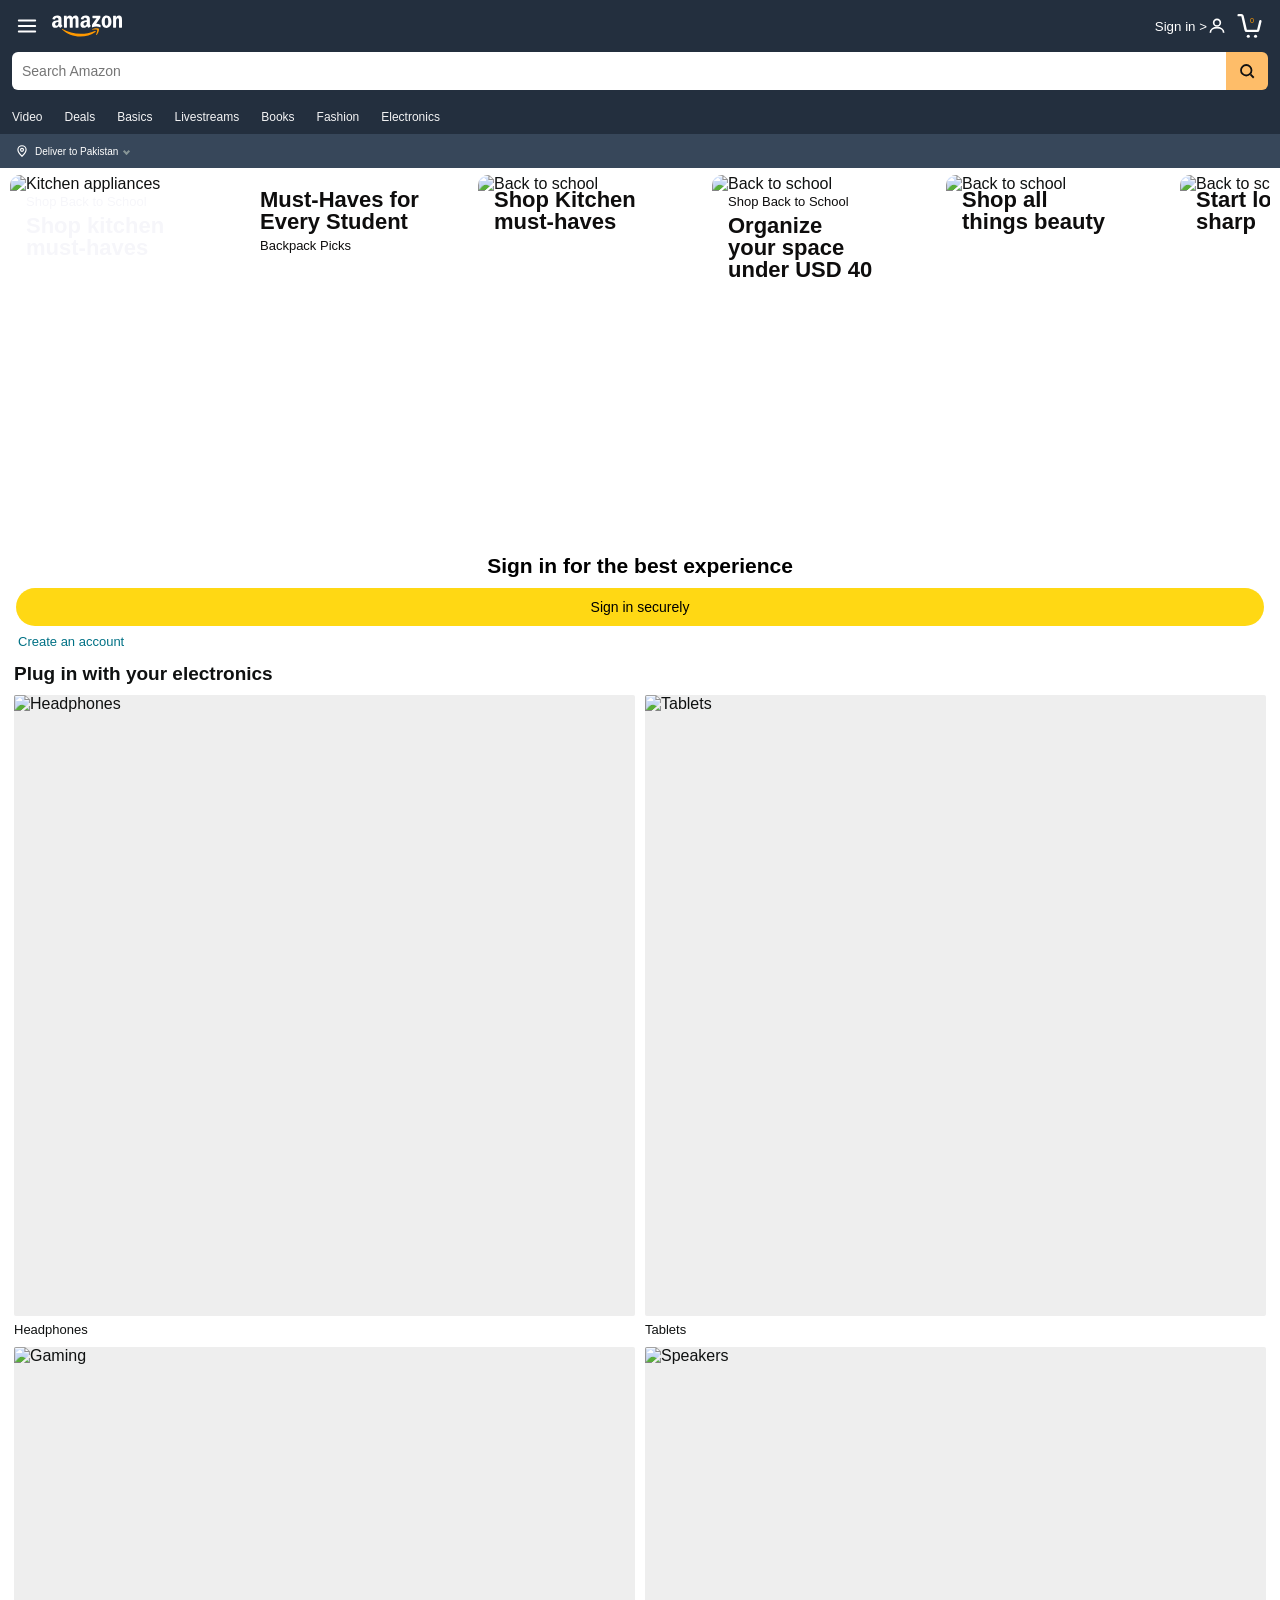
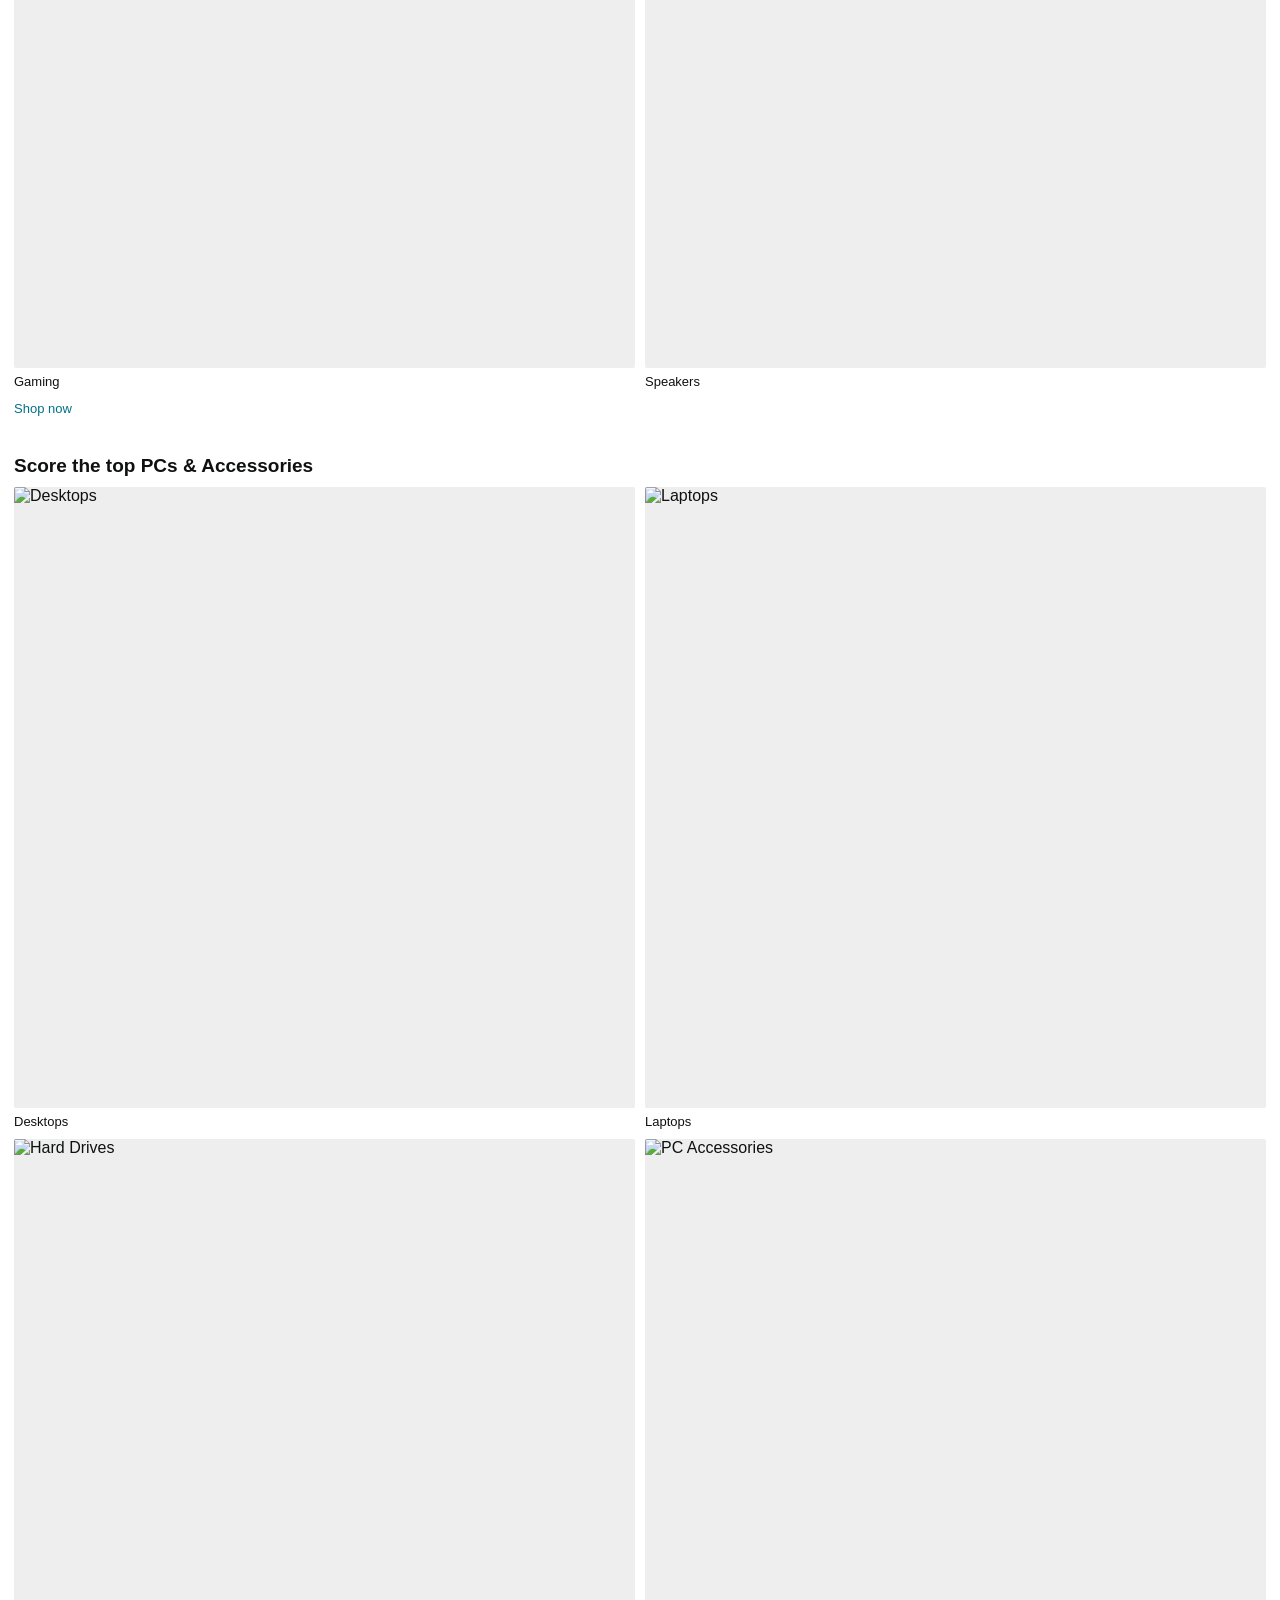
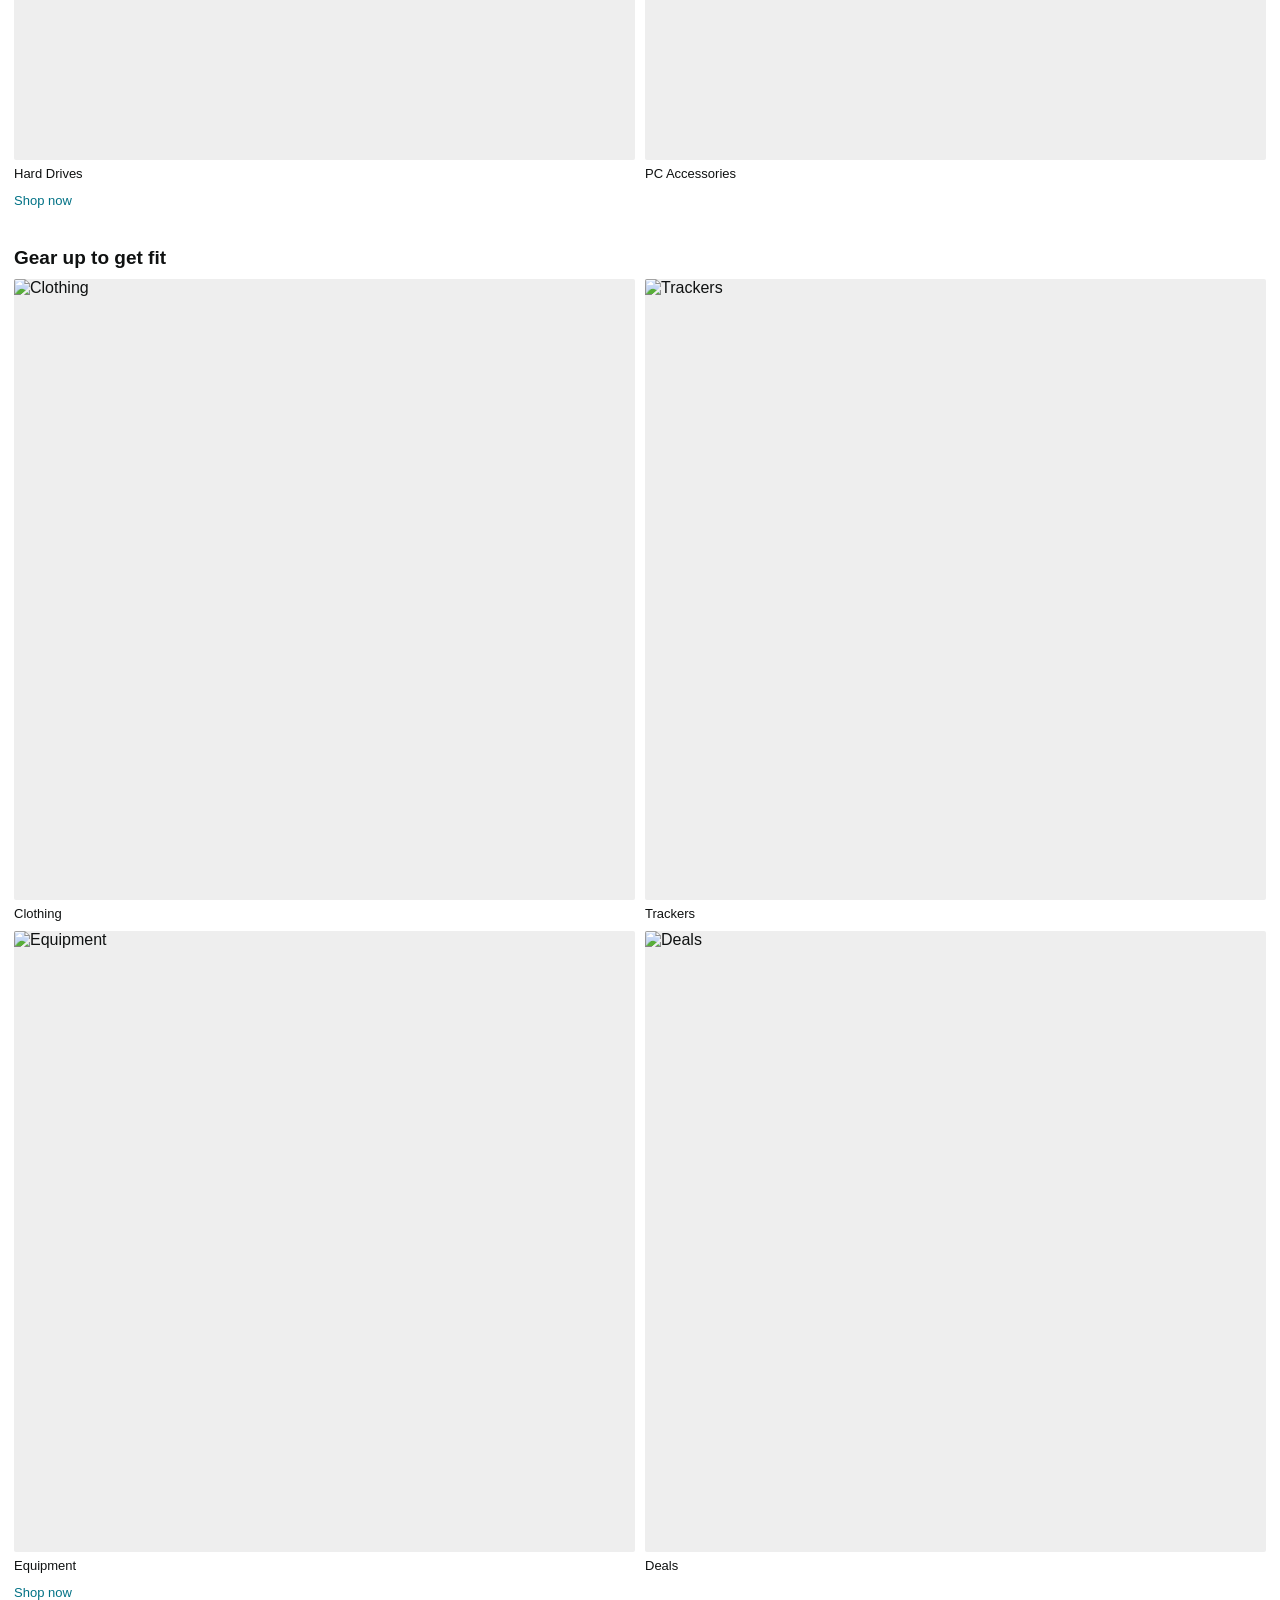
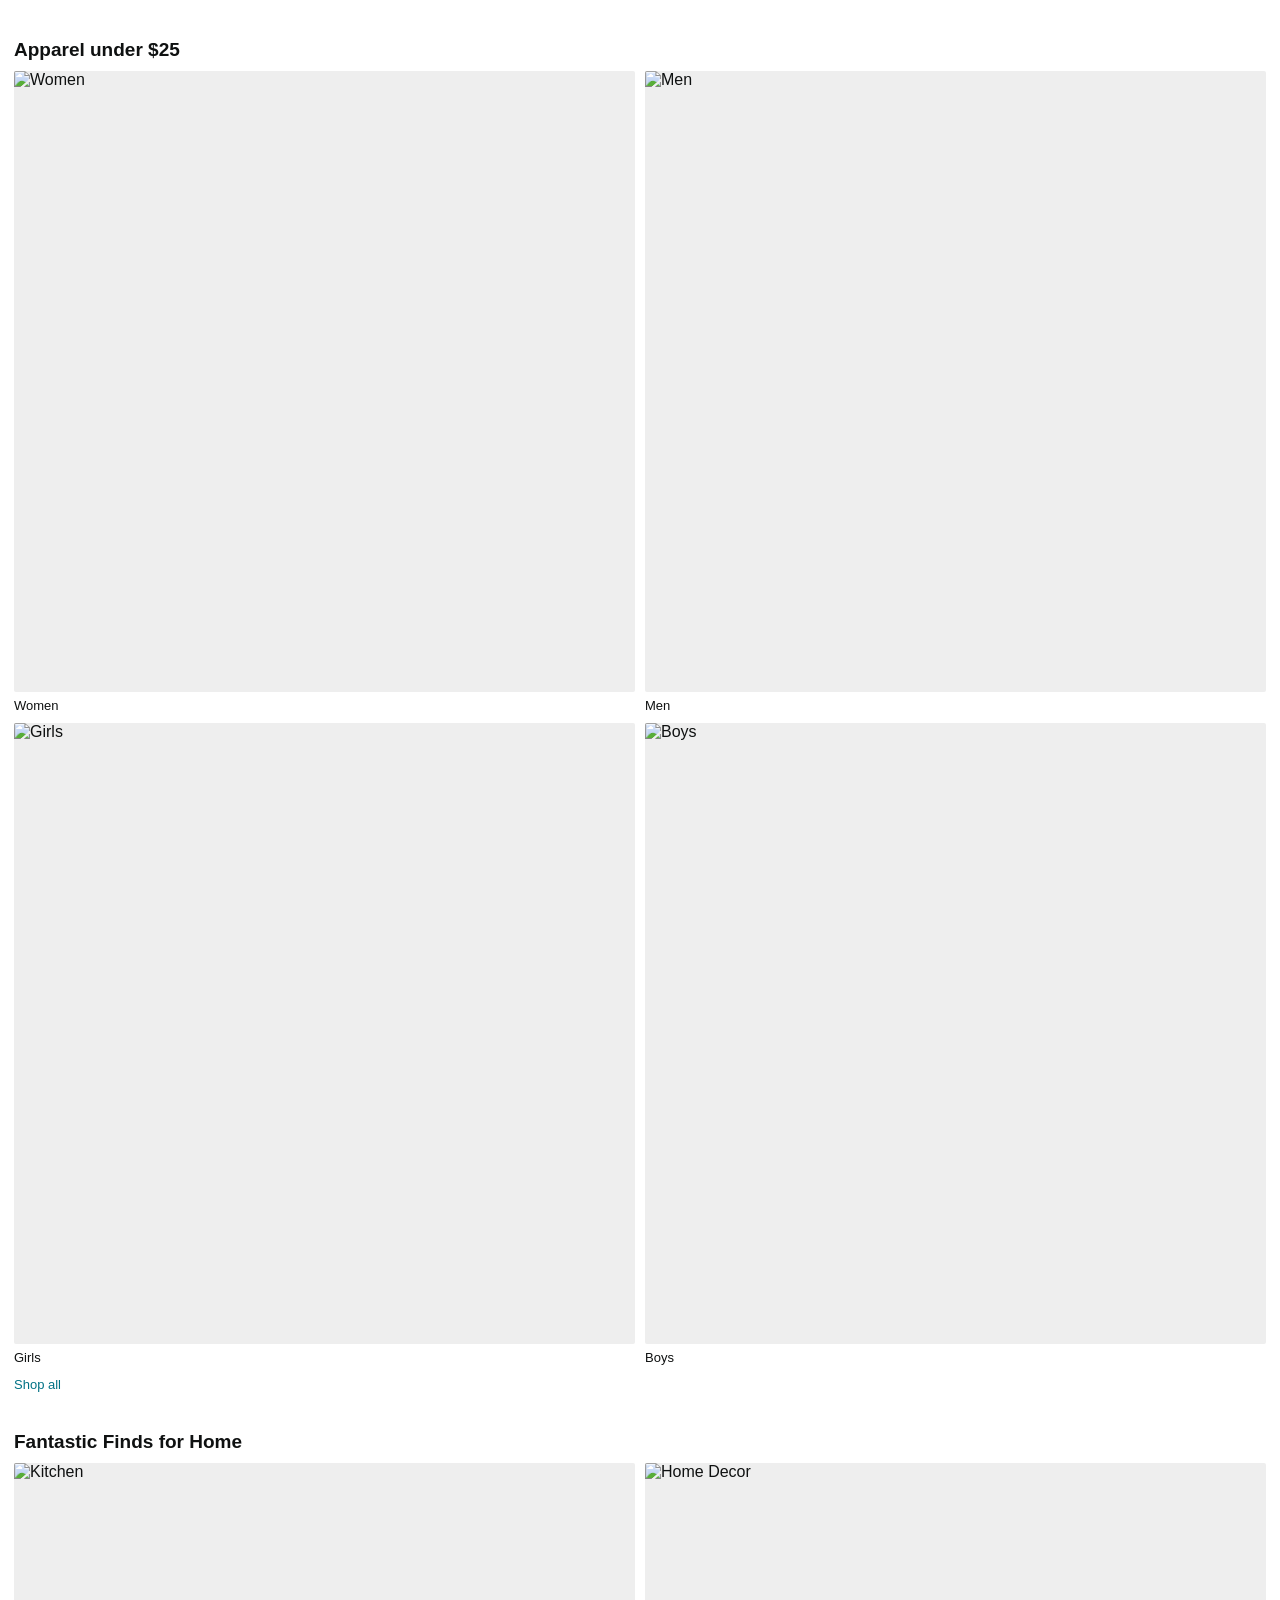
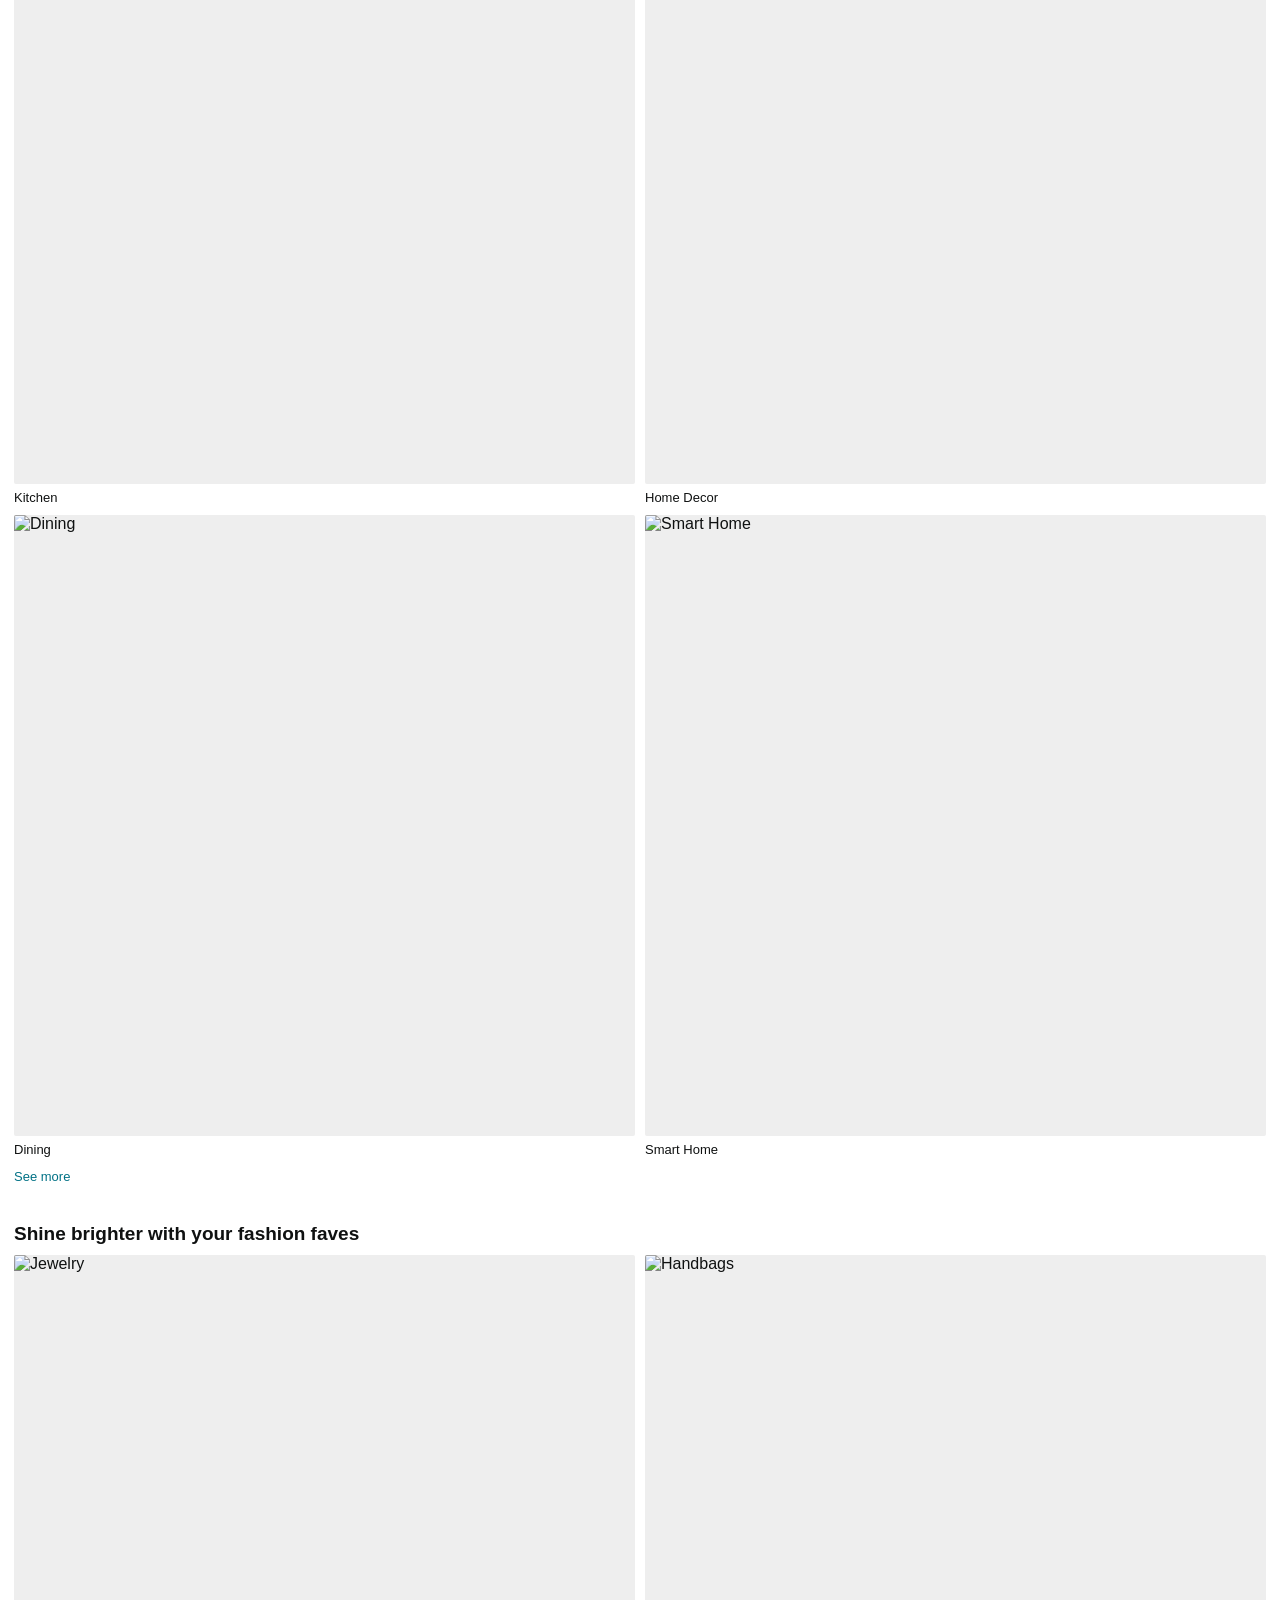
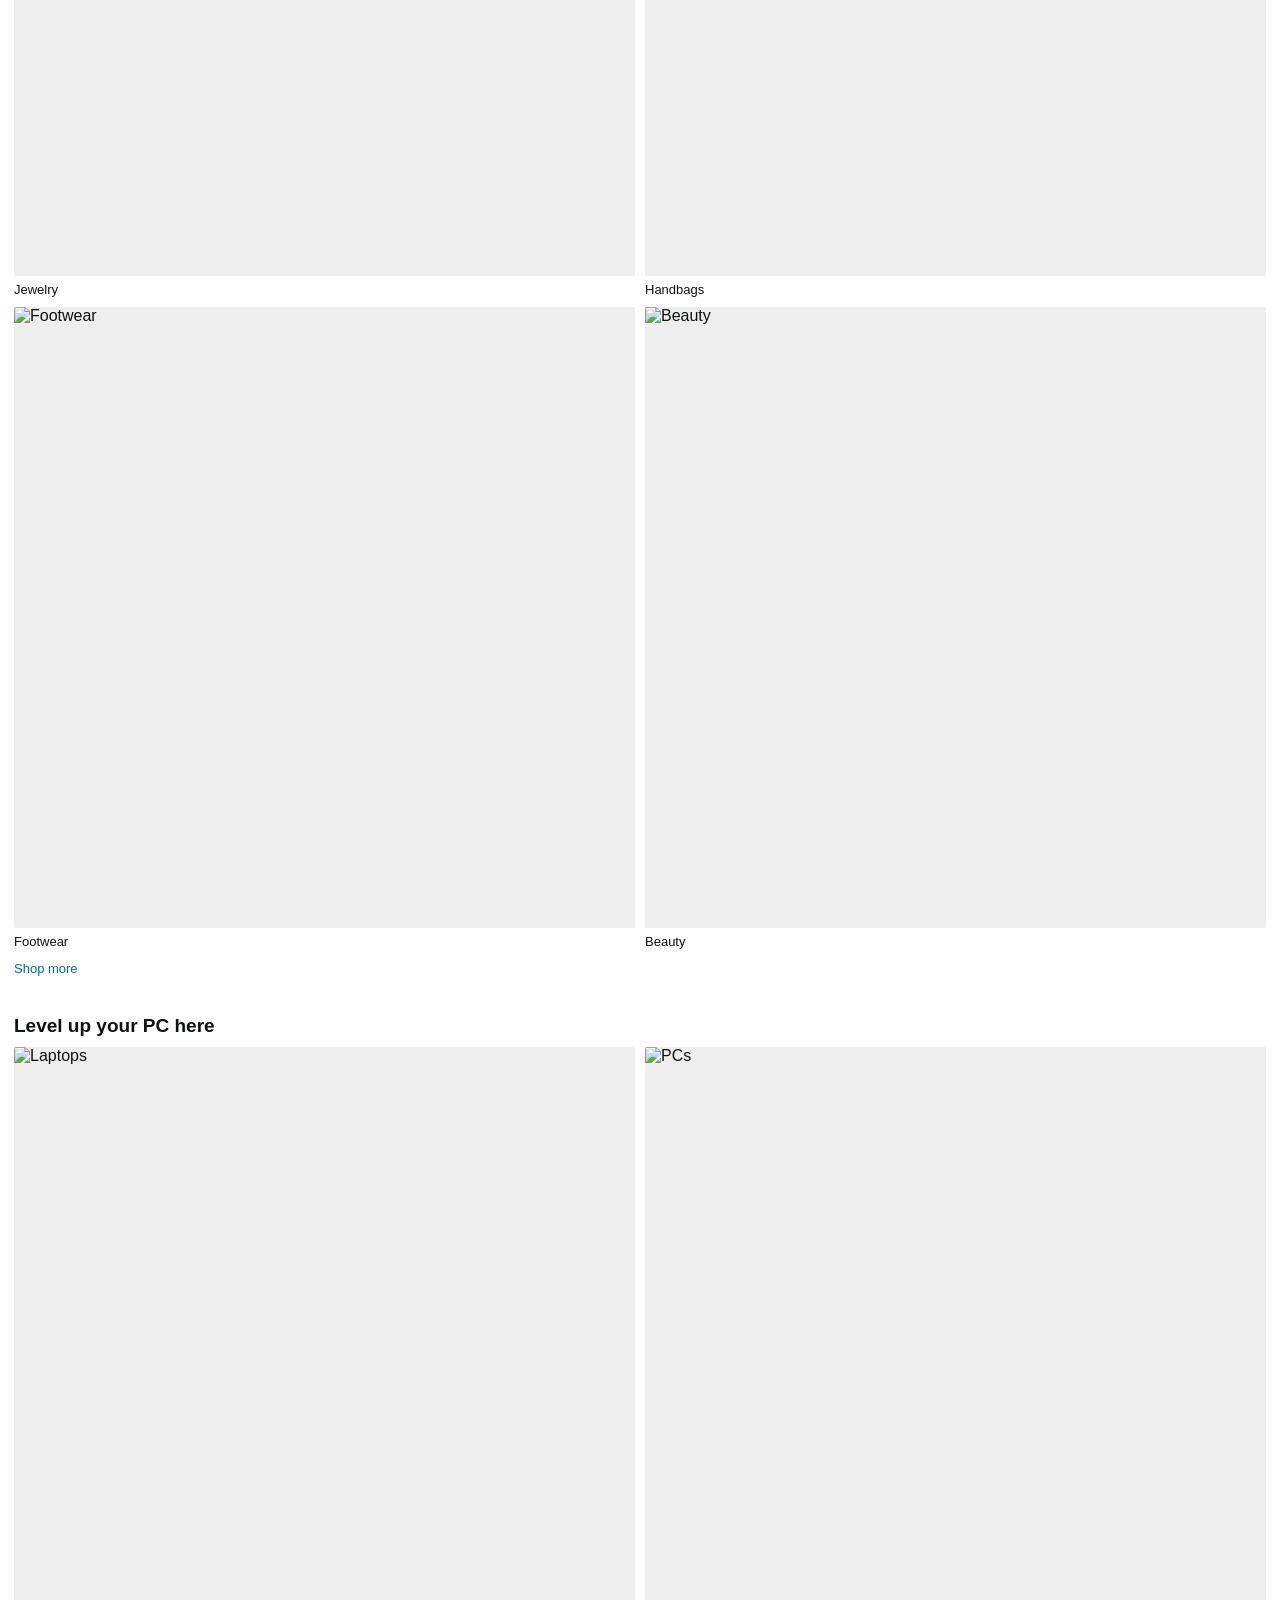
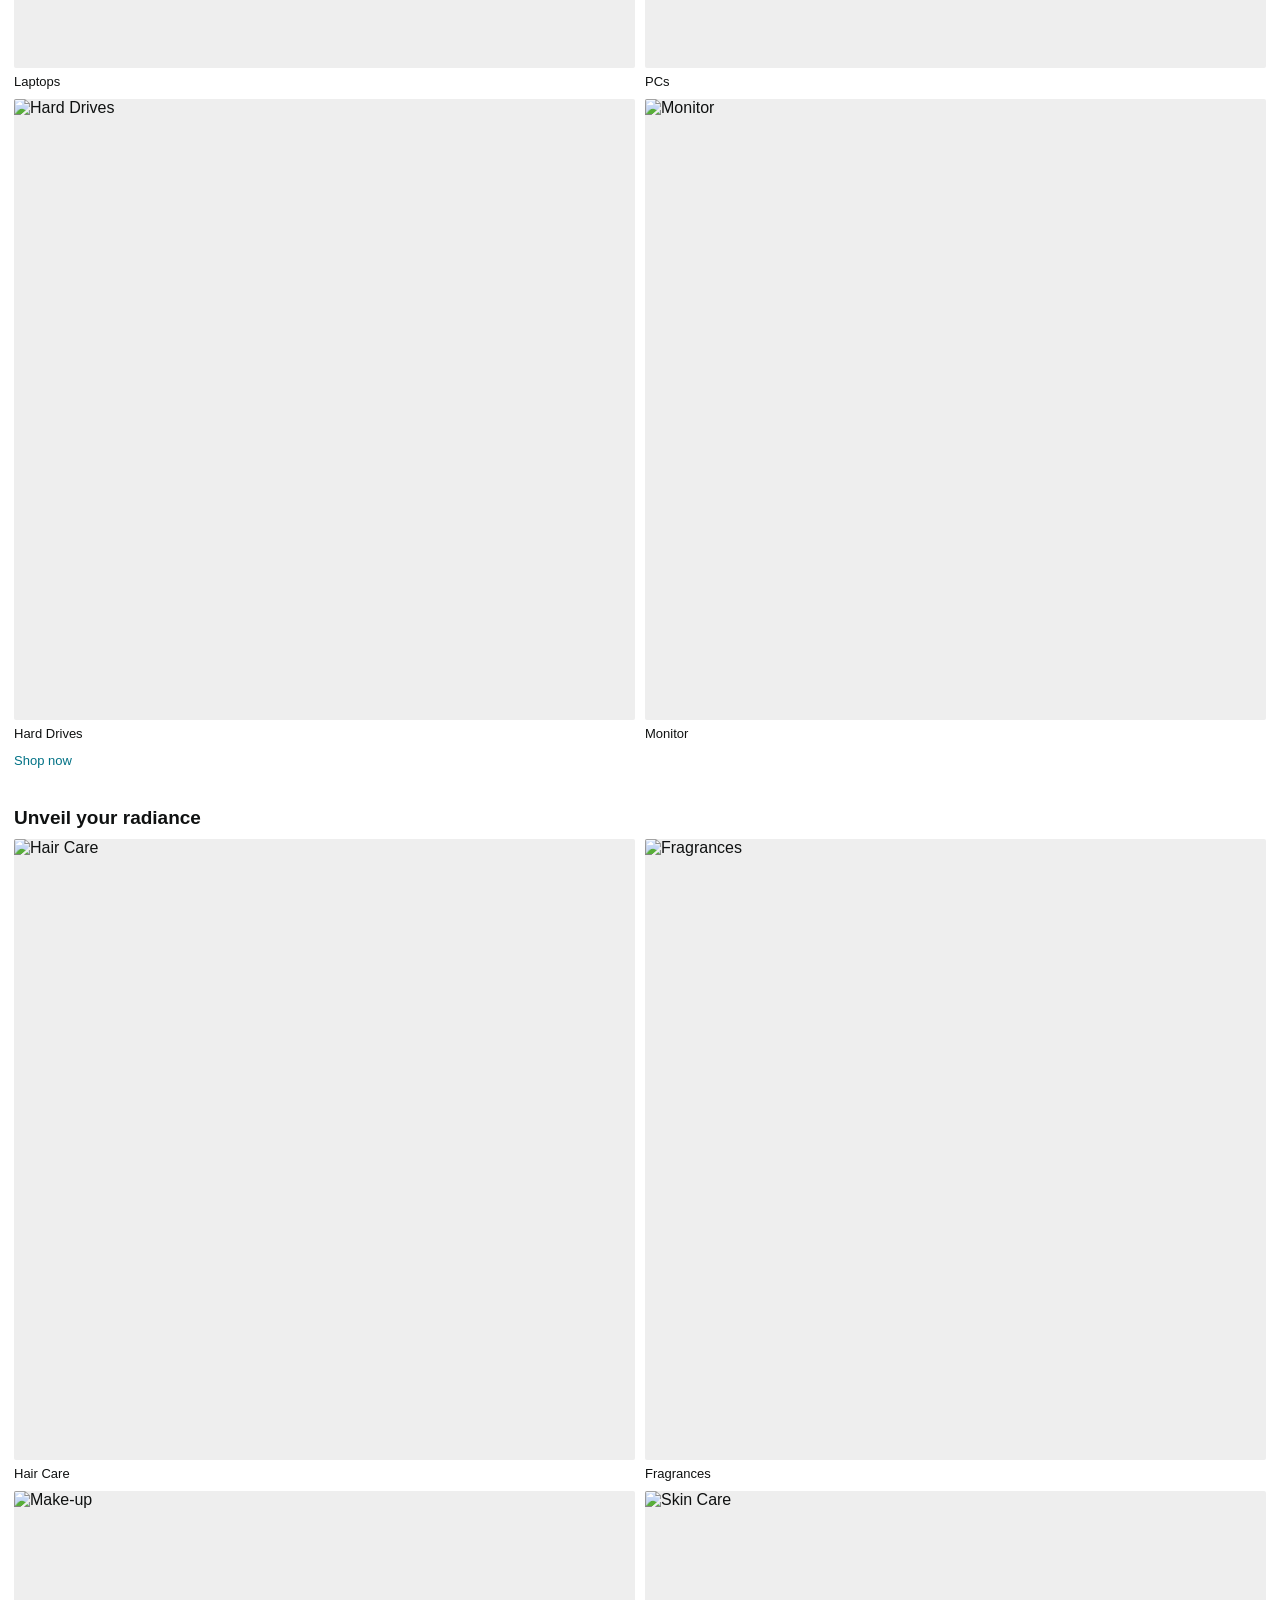
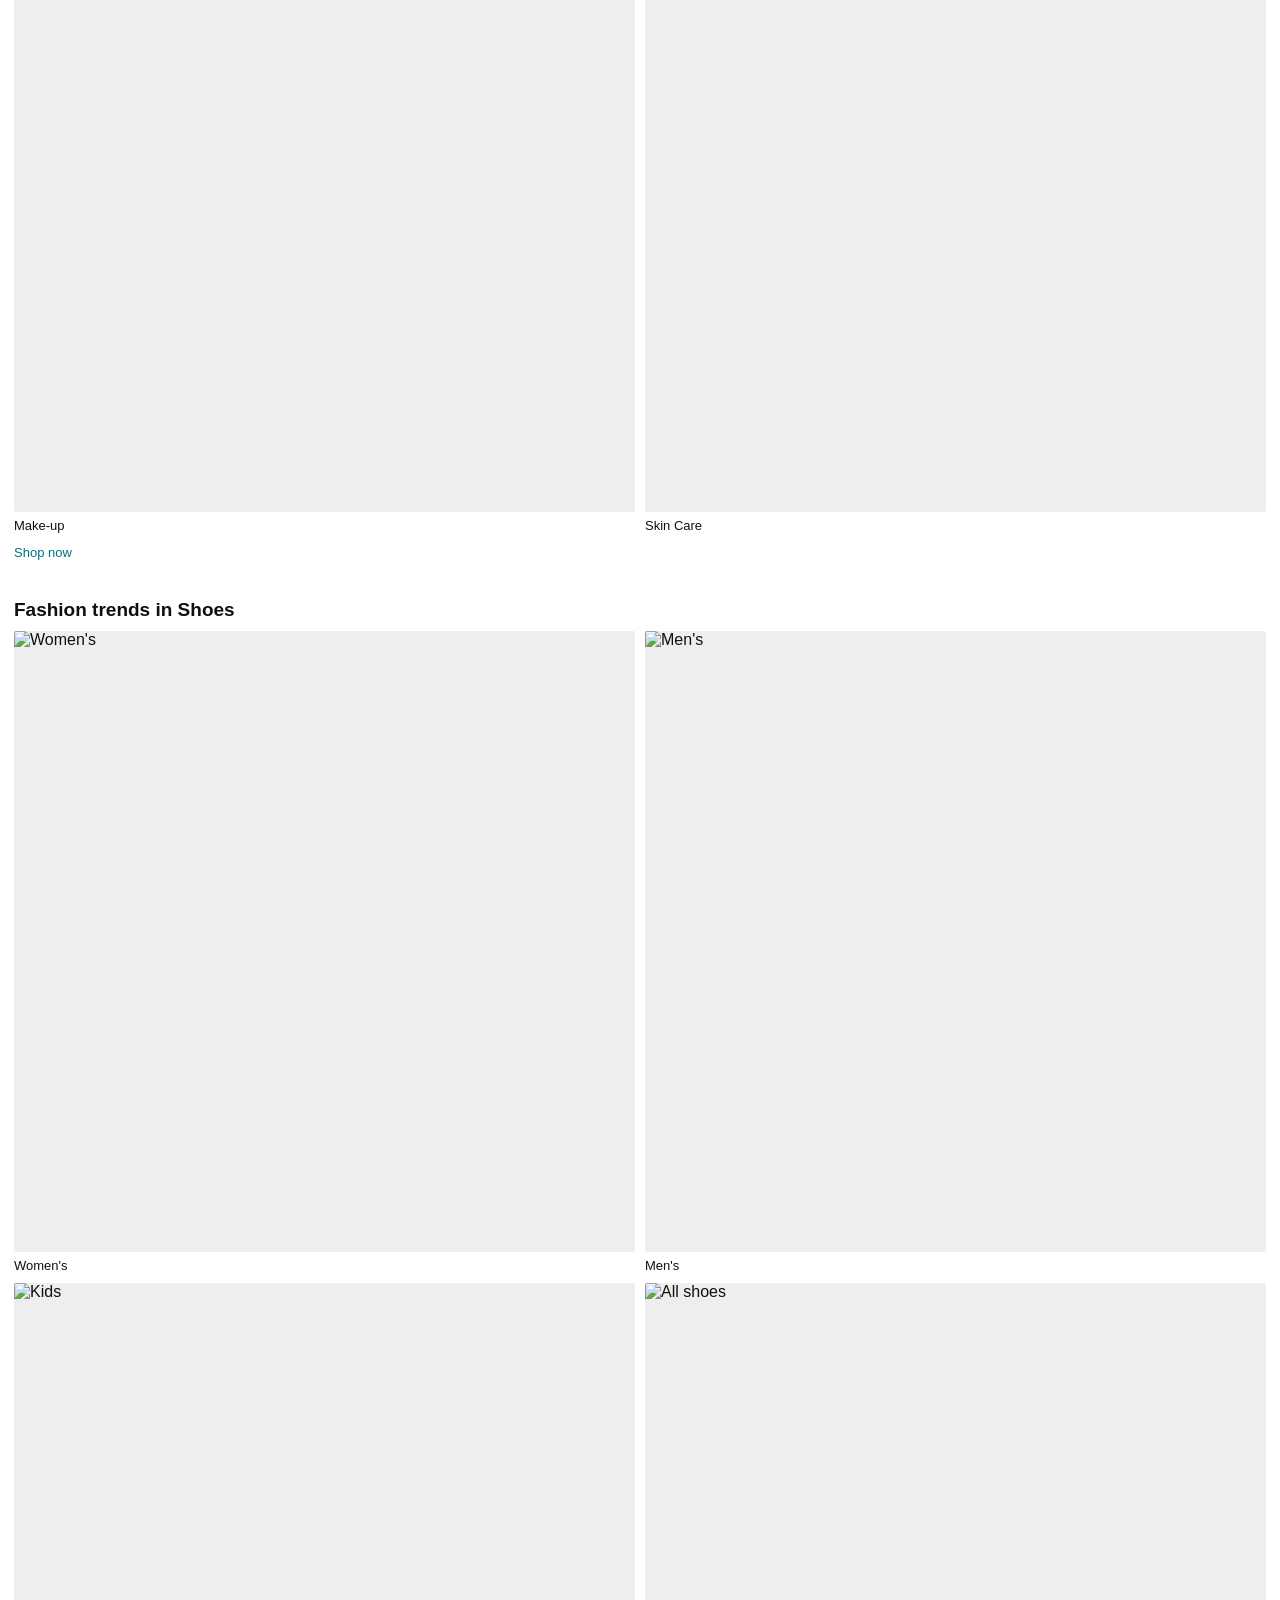
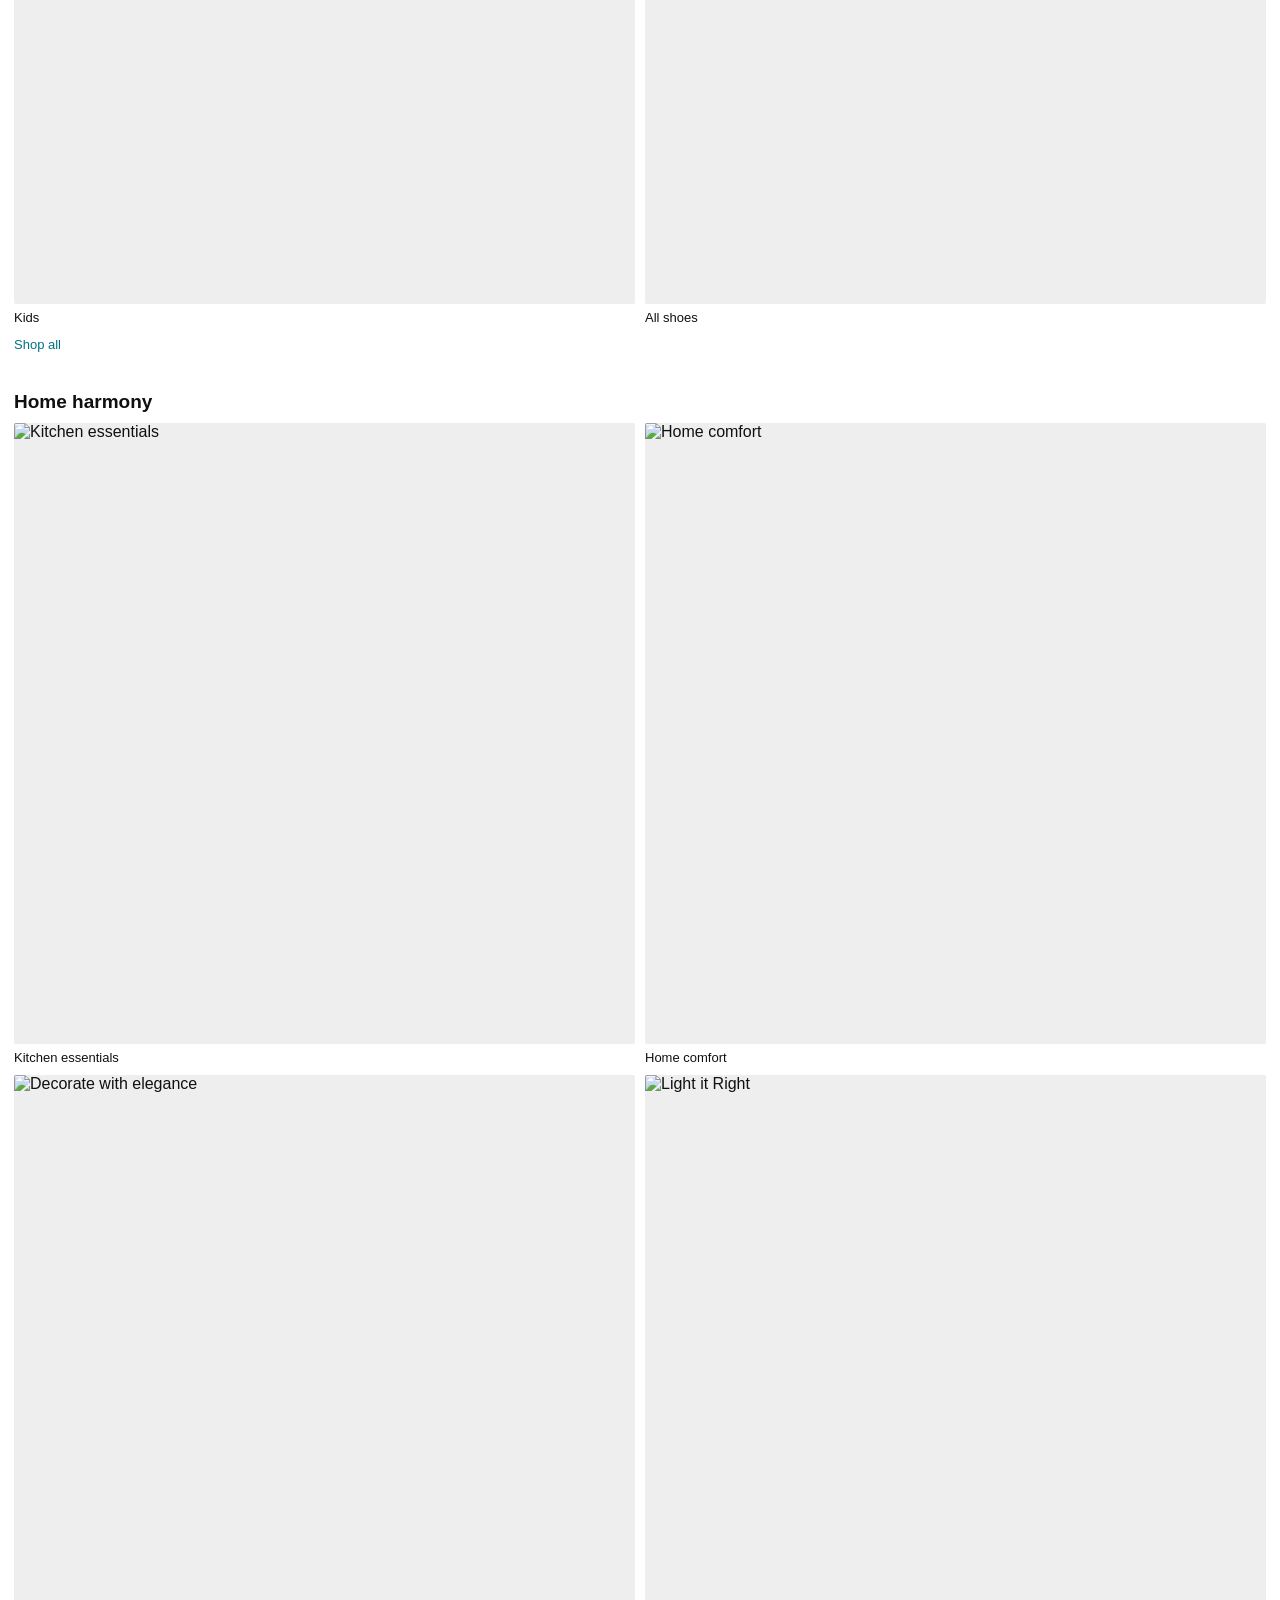
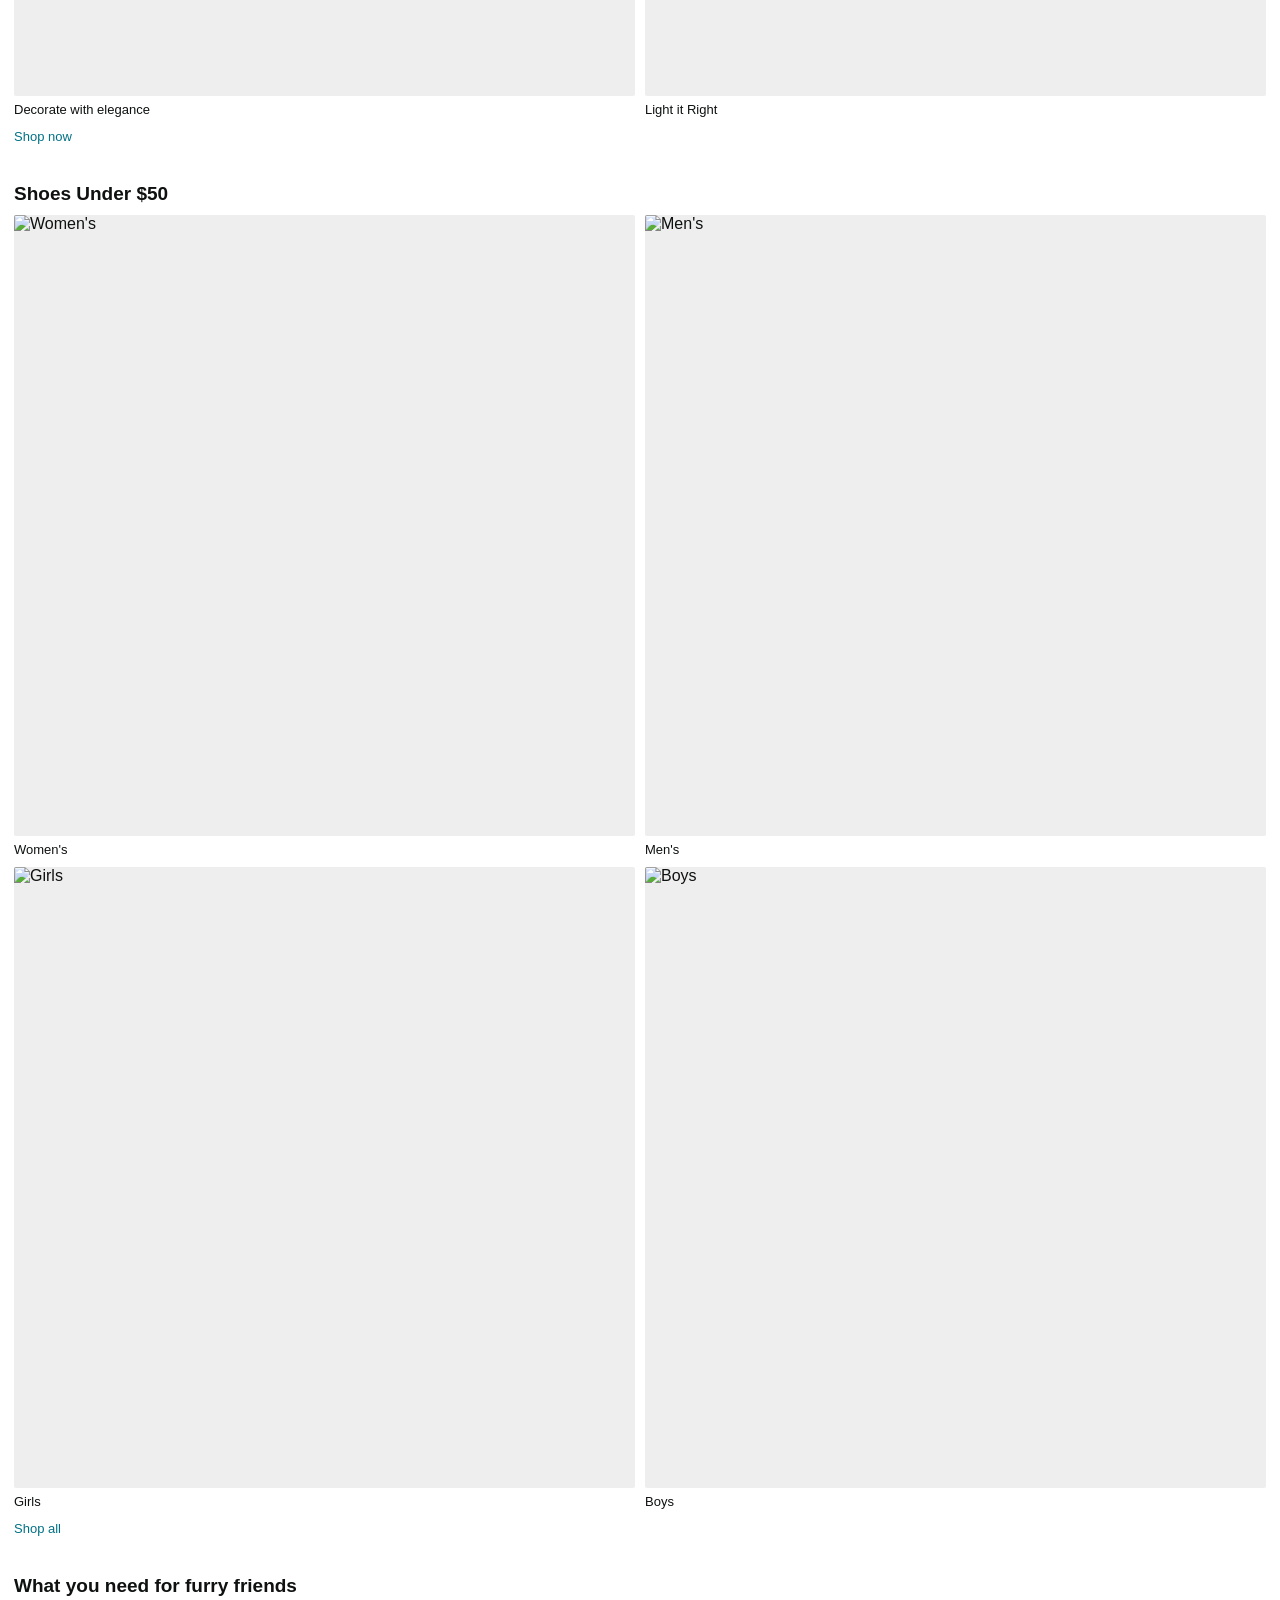
==== indexMv.html @ 57a48574 "working on mobile view" ====
<!DOCTYPE html>
<html lang="en">

<head>
    <meta charset="UTF-8">
    <meta name="viewport" content="width=device-width, initial-scale=1.0">
    <title>Amazon Homepage Replica</title>
    <style>
        :root {
            --navy: #232f3e;
            --navy2: #232f3e;
            --yellow: #febd69;
            --yellow-dark: #e0a73b;
            --link: #007185;
            --link-hover: #c45500;
            --text: #0F1111;
            --bg: #e7e9eb;
        }

        * {
            margin: 0;
            padding: 0;
            box-sizing: border-box;
            font-family: "Amazon Ember", Arial, Helvetica, sans-serif;
        }

        body {
            /* background: var(--bg); */
            color: var(--text);
            max-width: 100vw;
            overflow-x: hidden;
        }

        a {
            color: inherit;
            text-decoration: none;
        }

        .top-header {
            background: var(--navy);
            color: #fff;
            display: flex;
            align-items: center;
            height: 52px;
            padding: 10px 12px;
            position: sticky;
            top: 0;
            z-index: 50;
        }

        .icon-btn {
            background: none;
            border: none;
            color: #fff;
            display: flex;
            align-items: center;
            justify-content: center;
            padding: 4px;
            cursor: pointer;
            flex-shrink: 0;
        }

        .logo {
            flex-shrink: 0;
            display: flex;
            align-items: center;
        }

        .logo span {
            color: var(--yellow);
        }

        .top-header .spacer {
            flex: 1;
        }

        .cart-wrap {
            position: relative;
            display: flex;
            align-items: flex-end;
        }

        .search-row {
            background: var(--navy);
            padding: 0 12px 10px;
            display: flex;
        }

        .search-bar {
            flex: 1;
            display: flex;
            height: 38px;
            border-radius: 6px;
            overflow: hidden;
        }

        .search-bar input {
            flex: 1;
            border: none;
            outline: none;
            padding: 0 10px;
            font-size: 14px;
        }

        .search-bar button {
            width: 42px;
            border: none;
            background: var(--yellow);
            display: flex;
            align-items: center;
            justify-content: center;
            cursor: pointer;
        }

        .search-bar button:active {
            background: var(--yellow-dark);
        }

        .nav-strip {
            background: var(--navy2);
            display: flex;
            gap: 22px;
            overflow-x: auto;
            padding: 10px 12px;
            scrollbar-width: none;
            color: #fff;
            font-size: 12px;
            white-space: nowrap;
        }

        .nav-strip::-webkit-scrollbar {
            display: none;
        }

        .nav-strip a {
            opacity: .95;
        }

        .deliver-strip {
            background: #37475a;
            display: flex;
            align-items: center;
            gap: 6px;
            color: white;
            padding: 9px 14px;
            font-size: 10px;
            border: none;
            border: 1px solid #37475a;
        }

        .chev {
            width: 5px;
            height: 5px;
            border-right: 2px solid #879596;
            border-bottom: 2px solid #879596;
            transform: rotate(45deg);
            flex-shrink: 0;
        }

        .deliver-strip b {
            font-weight: 700;
        }

        .hero-wrap {
            position: relative;
            margin: 0px 10px;
        }

        .hero-track {
            display: flex;
            overflow-x: auto;
            scroll-snap-type: x mandatory;
            scrollbar-width: none;
        }

        .hero-track::-webkit-scrollbar {
            display: none;
        }

        .hero-slide {
            flex: 0 2 100%;
            scroll-snap-align: start;
            position: relative;
            margin: 7px 2px;
        }

        .hero-slide img,
        .hero-slide video {
            width: 230px;
            height: 367px;
            object-fit: cover;
            display: block;
            border-radius: 10px;
        }


        .hero-caption {
            position: absolute;
            top: 14px;
            left: 16px;
            font-weight: 800;
            font-size: 22px;
            color: #0e0d0d;
            line-height: 1;
        }

        .hero-caption p {
            font-size: 13px;
            font-weight: 100;
            line-height: 2;
        }


        .signin-panel {
            background: #fff;
            padding: 5px 16px;
            text-align: center;
        }

        .signin-panel p {
            font-size: 21px;
            justify-self: left;
            font-weight: 700;
            color: #000000;
            margin-bottom: 10px;
        }

        .btn-signin {
            display: block;
            width: 100%;
            background: #ffd814;
            border: none;
            border-radius: 22px;
            padding: 11px;
            font-size: 14px;
            cursor: pointer;
            margin-bottom: 8px;
        }

        .btn-signin:active {
            background: var(--yellow-dark);
        }

        .create-account {
            font-size: 13px;
            position: absolute;
            color: var(--link);
            left: 18px;
        }

        .section-card {
            background: #fff;
            margin: 8px 0;
            padding: 16px 14px 14px;
        }

        .section-card h2 {
            font-size: 19px;
            font-weight: 700;
            margin-bottom: 10px;
            color: #0F1111;
        }

        .card-grid {
            display: grid;
            grid-template-columns: 1fr 1fr;
            gap: 10px;
            margin-bottom: 10px;
        }

        .card-item {
            display: flex;
            flex-direction: column;
            gap: 6px;
        }

        .card-item img {
            width: 100%;
            aspect-ratio: 1/1;
            object-fit: cover;
            border-radius: 2px;
            background: #eee;
            display: block;
        }

        .card-item span {
            font-size: 13px;
            color: #0F1111;
        }

        .card-link {
            font-size: 13px;
            color: var(--link);
            font-weight: 400;
        }

        .card-link:hover,
        .card-link:active {
            color: var(--link-hover);
            text-decoration: underline;
        }

        .slider-card {
            background: #fff;
            margin: 8px 0;
            padding: 16px 0 14px;
        }

        .slider-card h2 {
            font-size: 19px;
            font-weight: 700;
            margin: 0 14px 10px;
        }

        .slider-track {
            display: flex;
            gap: 12px;
            overflow-x: auto;
            padding: 0 14px;
            scrollbar-width: none;
        }

        .slider-track::-webkit-scrollbar {
            display: none;
        }

        .slider-track img {
            height: 140px;
            width: 140px;
            object-fit: cover;
            border-radius: 2px;
            flex-shrink: 0;
            background: #eee;
        }

        .back-to-top {
            display: flex;
            flex-direction: column;
            align-items: center;
            gap: 2px;
            text-align: center;
            background: #37475a;
            color: #fff;
            padding: 14px;
            font-size: 13px;
            letter-spacing: .3px;
            margin-top: 10px;
        }

        .back-to-top:active {
            background: #42566c;
        }

        .back-to-top svg {
            stroke: #fff;
        }

        footer {
            background: var(--navy2);
            color: #fff;
        }

        .footer-linkcols {
            display: flex;
            gap: 20px;
            padding: 26px 20px 30px;
        }

        .footer-linkcols ul {
            list-style: none;
            flex: 1;
        }

        .footer-linkcols ul li {
            margin-bottom: 26px;
        }

        .footer-linkcols ul li a {
            color: #fff;
            font-size: 16px;
            line-height: 1.3;
        }

        .footer-linkcols ul li a:active {
            text-decoration: underline;
        }

        .footer-tertiary {
            background: #131a22;
            padding: 26px 20px 10px;
        }

        .footer-settings {
            display: flex;
            flex-wrap: wrap;
            gap: 24px;
            justify-content: center;
            align-items: center;
            padding: 0 0 30px;
            color: #fff;
            font-size: 15px;
        }

        .footer-settings .setting-item {
            display: flex;
            align-items: center;
            gap: 8px;
        }

        .footer-settings img.flag {
            width: 20px;
        }

        .already-customer {
            text-align: center;
            font-size: 17px;
            color: #fff;
            margin-bottom: 26px;
        }

        .already-customer a {
            text-decoration: underline;
        }

        .footer-legal {
            text-align: center;
            padding: 0 14px 24px;
            color: #c8c9ca;
            font-size: 13px;
        }

        .footer-legal ul {
            list-style: none;
            display: flex;
            flex-wrap: wrap;
            justify-content: center;
            gap: 6px 16px;
            margin-bottom: 10px;
        }

        .footer-legal a {
            color: #c8c9ca;
        }

        .footer-legal a:active {
            text-decoration: underline;
        }

        .footer-legal .ads-choice {
            display: inline-flex;
            align-items: center;
            gap: 4px;
        }

        .copyright {
            color: #8f9296;
            margin-top: 4px;
        }

        .overlay {
            position: fixed;
            inset: 0;
            background: rgba(0, 0, 0, .6);
            z-index: 99;
            opacity: 0;
            visibility: hidden;
            transition: opacity .2s ease;
        }

        .overlay.active {
            opacity: 1;
            visibility: visible;
        }

        .side-menu {
            position: fixed;
            top: 0;
            left: 0;
            height: 100%;
            width: 80%;
            max-width: 340px;
            background: #fff;
            z-index: 100;
            transform: translateX(-100%);
            transition: transform .25s ease;
            display: flex;
            flex-direction: column;
            overflow-y: auto;
            overflow-x: hidden;
        }

        .side-menu.open {
            transform: translateX(0);
        }

        .side-menu-header {
            background: var(--navy2);
            color: #fff;
            padding: 18px 20px 24px;
            position: relative;
            flex-shrink: 0;
        }

        .side-menu-top {
            display: flex;
            justify-content: flex-end;
            align-items: center;
            gap: 6px;
            font-size: 15px;
            color: #fff;
            margin-bottom: 34px;
        }

        .side-menu-top svg {
            stroke: #fff;
            flex-shrink: 0;
        }

        .side-menu-title .browse-label {
            display: block;
            font-size: 19px;
            font-weight: 700;
            line-height: 1.2;
        }

        .side-menu-title .amazon-label {
            display: block;
            font-size: 33px;
            font-weight: 400;
            line-height: 1.15;
        }

        .side-menu-close-fixed {
            position: fixed;
            top: 82px;
            left: min(80vw, 340px);
            transform: translateX(-50%);
            z-index: 101;
            background: none;
            border: none;
            cursor: pointer;
            display: none;
            filter: drop-shadow(0 0 3px rgba(255, 255, 255, .9)) drop-shadow(0 0 1px rgba(0, 0, 0, .4));
        }

        .side-menu-close-fixed.open {
            display: block;
        }

        .side-menu-body {
            background: #fff;
            flex: 1;
        }

        .side-row {
            display: flex;
            justify-content: space-between;
            align-items: center;
            padding: 20px 20px;
            font-size: 21px;
            font-weight: 700;
            color: #0F1111;
            border-bottom: 8px solid #e9e9e9;
        }

        .side-row:active {
            background: #f5f5f5;
        }

        .side-row svg {
            stroke: #0F1111;
            flex-shrink: 0;
        }

        .side-departments {
            padding: 18px 20px 32px;
        }

        .side-departments h3 {
            font-size: 19px;
            font-weight: 700;
            margin-bottom: 12px;
            color: #0F1111;
        }

        .dept-link {
            display: block;
            padding: 12px 0;
            font-size: 17px;
            font-weight: 400;
            color: #0F1111;
        }

        .dept-link.see-all {
            display: flex;
            align-items: center;
            gap: 6px;
        }

        .dept-link.see-all svg {
            stroke: #767676;
        }
    </style>
</head>

<body>

    <div class="top-header">
        <button class="icon-btn" id="menuBtn" aria-label="Open menu">
            <svg width="22" height="22" viewBox="0 0 24 24" fill="none" stroke="#fff" stroke-width="2"
                stroke-linecap="round">
                <line x1="3" y1="6" x2="21" y2="6" />
                <line x1="3" y1="12" x2="21" y2="12" />
                <line x1="3" y1="18" x2="21" y2="18" />
            </svg>
        </button>
        <div class="logo"><svg width="90px" height="70px" viewBox="163.5 163.50000000000003 285 285"
                xmlns="http://www.w3.org/2000/svg">
                <g clip-rule="evenodd" fill-rule="evenodd">
                    <path
                        d="m340.3 330.2c-16.5 12.2-40.5 18.7-61.2 18.7-29 0-55-10.7-74.8-28.5-1.5-1.4-.2-3.3 1.7-2.2 21.3 12.4 47.6 19.8 74.8 19.8 18.3 0 38.5-3.8 57.1-11.7 2.8-1.1 5.1 1.9 2.4 3.9z"
                        fill="#f90" />
                    <path
                        d="m347.2 322.3c-2.1-2.7-14-1.3-19.3-.6-1.6.2-1.9-1.2-.4-2.2 9.5-6.7 25-4.7 26.8-2.5s-.5 17.8-9.4 25.2c-1.4 1.1-2.7.5-2.1-1 2-5 6.5-16.1 4.4-18.9z"
                        fill="#f90" />
                    <path
                        d="m328.2 272.5v-6.5c0-1 .7-1.6 1.6-1.6h29c.9 0 1.7.7 1.7 1.6v5.5c0 .9-.8 2.1-2.2 4.1l-15 21.4c5.6-.1 11.5.7 16.5 3.5 1.1.6 1.4 1.6 1.5 2.5v6.9c0 1-1 2.1-2.1 1.5-8.9-4.7-20.8-5.2-30.6.1-1 .5-2.1-.5-2.1-1.5v-6.6c0-1 0-2.8 1.1-4.4l17.4-24.9h-15.1c-.9 0-1.7-.7-1.7-1.6zm-105.7 40.3h-8.8c-.8-.1-1.5-.7-1.6-1.5v-45.2c0-.9.8-1.6 1.7-1.6h8.2c.9 0 1.5.7 1.6 1.5v5.9h.2c2.1-5.7 6.2-8.4 11.6-8.4 5.5 0 9 2.7 11.4 8.4 2.1-5.7 7-8.4 12.2-8.4 3.7 0 7.7 1.5 10.2 5 2.8 3.8 2.2 9.3 2.2 14.2v28.6c0 .9-.8 1.6-1.7 1.6h-8.7c-.9-.1-1.6-.8-1.6-1.6v-24c0-1.9.2-6.7-.2-8.5-.7-3-2.6-3.9-5.2-3.9-2.1 0-4.4 1.4-5.3 3.7s-.8 6.1-.8 8.7v24c0 .9-.8 1.6-1.7 1.6h-8.8c-.9-.1-1.6-.8-1.6-1.6v-24c0-5 .8-12.5-5.4-12.5-6.3 0-6.1 7.2-6.1 12.5v24c-.1.8-.8 1.5-1.8 1.5zm163-49.3c13.1 0 20.2 11.2 20.2 25.5 0 13.8-7.8 24.8-20.2 24.8-12.8 0-19.8-11.2-19.8-25.2-.1-14.1 7-25.1 19.8-25.1zm0 9.3c-6.5 0-6.9 8.9-6.9 14.4s-.1 17.3 6.8 17.3c6.8 0 7.2-9.5 7.2-15.3 0-3.8-.2-8.4-1.3-12-1-3.2-3-4.4-5.8-4.4zm37.1 40h-8.8c-.9-.1-1.6-.8-1.6-1.6v-45.3c.1-.8.8-1.5 1.7-1.5h8.2c.8 0 1.4.6 1.6 1.3v6.9h.2c2.5-6.2 5.9-9.1 12-9.1 3.9 0 7.8 1.4 10.3 5.3 2.3 3.6 2.3 9.7 2.3 14.1v28.5c-.1.8-.8 1.4-1.7 1.4h-8.8c-.8-.1-1.5-.7-1.6-1.4v-24.6c0-5 .6-12.2-5.5-12.2-2.1 0-4.1 1.4-5.1 3.6-1.2 2.8-1.4 5.5-1.4 8.6v24.4c-.1.9-.9 1.6-1.8 1.6zm-117.5-21.6c0 3.4.1 6.3-1.6 9.4-1.4 2.5-3.6 4-6.1 4-3.4 0-5.4-2.6-5.4-6.4 0-7.5 6.7-8.9 13.1-8.9zm8.9 21.5c-.6.5-1.4.6-2.1.2-2.9-2.4-3.5-3.6-5.1-5.9-4.8 4.9-8.3 6.4-14.5 6.4-7.4 0-13.2-4.6-13.2-13.7 0-7.2 3.9-12 9.4-14.4 4.8-2.1 11.5-2.5 16.6-3.1v-1.1c0-2.1.2-4.6-1.1-6.4-1.1-1.6-3.1-2.3-4.9-2.3-3.4 0-6.4 1.7-7.1 5.3-.2.8-.7 1.6-1.5 1.6l-8.5-.9c-.7-.2-1.5-.7-1.3-1.8 2-10.4 11.3-13.5 19.7-13.5 4.3 0 9.9 1.1 13.3 4.4 4.3 4 3.9 9.4 3.9 15.2v13.7c0 4.1 1.7 5.9 3.3 8.2.6.8.7 1.8 0 2.3-1.9 1.5-5.1 4.3-6.9 5.8zm-124.4-21.5c0 3.4.1 6.3-1.6 9.4-1.4 2.5-3.6 4-6.1 4-3.4 0-5.4-2.6-5.4-6.4 0-7.5 6.7-8.9 13.1-8.9zm8.8 21.5c-.6.5-1.4.6-2.1.2-2.9-2.4-3.5-3.6-5.1-5.9-4.8 4.9-8.3 6.4-14.5 6.4-7.4 0-13.2-4.6-13.2-13.7 0-7.2 3.9-12 9.4-14.4 4.8-2.1 11.5-2.5 16.6-3.1v-1.1c0-2.1.2-4.6-1.1-6.4-1.1-1.6-3.1-2.3-4.9-2.3-3.4 0-6.4 1.7-7.1 5.3-.2.8-.7 1.6-1.5 1.6l-8.5-.9c-.7-.2-1.5-.7-1.3-1.8 2-10.4 11.3-13.5 19.7-13.5 4.3 0 9.9 1.1 13.3 4.4 4.3 4 3.9 9.4 3.9 15.2v13.7c0 4.1 1.7 5.9 3.3 8.2.6.8.7 1.8 0 2.3-1.9 1.5-5.1 4.3-6.9 5.8z"
                        fill="#fff" />
                </g>
            </svg></div>
        <div class="spacer"></div>
        <button class="icon-btn" aria-label="Sign in">
            <div>
                <p>Sign in > </p>
            </div>
            <svg width="20" height="20" viewBox="0 0 24 24" fill="none" stroke="#fff" stroke-width="2">
                <circle cx="12" cy="8" r="4" />
                <path d="M4 20c0-4 4-6 8-6s8 2 8 6" />
            </svg>
        </button>
        <button class="icon-btn cart-wrap" aria-label="Cart">
            <svg fill="#000000" width="29px" height="36px" viewBox="0 0 24 24" id="cart-remove" data-name="Flat Line"
                xmlns="http://www.w3.org/2000/svg" class="icon flat-line">
                <line id="primary-upstroke" x1="10.95" y1="20.5" x2="11.05" y2="20.5"
                    style="fill: none; stroke: rgb(255, 255, 255); stroke-linecap: round; stroke-linejoin: round; stroke-width: 2.5;">
                </line>
                <line id="primary-upstroke-2" data-name="primary-upstroke" x1="16.95" y1="20.5" x2="17.05" y2="20.5"
                    style="fill: none; stroke: rgb(255, 255, 255); stroke-linecap: round; stroke-linejoin: round; stroke-width: 2.5;">
                </line>
                <text id="primary-zero" x="14" y="8" text-anchor="middle" dominant-baseline="middle"
                    style="font-size:6px; font-family:sans-serif; fill: #ff9900;">0</text>
                <path id="primary-2" data-name="primary"
                    d="M3,3H5.2a1,1,0,0,1,1,.78L8.82,15.22a1,1,0,0,0,1,.78h8.42a1,1,0,0,0,1-.76L21,8"
                    style="fill: none; stroke: rgb(255, 255, 255); stroke-linecap: round; stroke-linejoin: round; stroke-width: 2;">
                </path>
            </svg>
        </button>
    </div>


    <div class="search-row">
        <div class="search-bar">
            <input type="text" placeholder="Search Amazon">
            <button aria-label="Search">
                <svg width="18" height="18" viewBox="0 0 24 24" fill="none" stroke="#111" stroke-width="2.4">
                    <circle cx="11" cy="11" r="7" />
                    <line x1="21" y1="21" x2="16.65" y2="16.65" />
                </svg>
            </button>
        </div>
    </div>


    <nav class="nav-strip">
        <a href="#">Video</a>
        <a href="#">Deals</a>
        <a href="#">Basics</a>
        <a href="#">Livestreams</a>
        <a href="#">Books</a>
        <a href="#">Fashion</a>
        <a href="#">Electronics</a>
    </nav>


    <div class="deliver-strip">
        <svg width="14" height="14" viewBox="0 0 24 24" fill="none" stroke="white" stroke-width="2">
            <path d="M12 21s-7-6.5-7-11a7 7 0 0 1 14 0c0 4.5-7 11-7 11z" />
            <circle cx="12" cy="10" r="2.5" />
        </svg>
        Deliver to Pakistan
        <span class="chev"></span>

    </div>

    <div class="hero-wrap">
        <div class="hero-track" id="heroTrack">
            <div class="hero-slide">

                <div class="hero-caption" style="color: rgb(246, 246, 250);">
                    <p>Shop Back to School</p>
                    Shop kitchen<br>must-haves
                </div>
                <img src="https://m.media-amazon.com/images/I/61Gq1u-jXoL._SX855_.jpg" alt="Kitchen appliances">
            </div>

            <div class="hero-slide">
                <div class="hero-caption">Must-Haves for<br>Every Student
                    <p>Backpack Picks</p>
                </div>
                <video src="https://m.media-amazon.com/images/I/A122S2-c0TL.mp4" alt="Home office" autoplay muted
                    loop></video>
            </div>
            <div class="hero-slide">
                <div class="hero-caption">Shop Kitchen<br>must-haves</div>
                <img src="https://m.media-amazon.com/images/I/51l7ZOsRo7L._SX855_.jpg" alt="Back to school">
            </div>
            <div class="hero-slide">
                <div class="hero-caption">
                    <p>Shop Back to School</p>
                    Organize<br>your space <br> under USD 40
                </div>
                <img src="https://m.media-amazon.com/images/I/61xlxmAL4nL._SX855_.jpg" alt="Back to school">
            </div>
            <div class="hero-slide">
                <div class="hero-caption">Shop all<br>things beauty </div>
                <img src="https://m.media-amazon.com/images/I/61Ld77LHXQL._SX855_.jpg" alt="Back to school">
            </div>
            <div class="hero-slide">
                <div class="hero-caption">Start looking<br>sharp </div>
                <img src="https://m.media-amazon.com/images/I/61R7G24e7dL._SX855_.jpg" alt="Back to school">
            </div>
        </div>
        <div class="hero-dots" id="heroDots">
            <span class="active"></span><span></span><span></span>
        </div>
    </div>

    <div class="signin-panel">
        <p>Sign in for the best experience</p>
        <button class="btn-signin">Sign in securely</button>
        <a href="#" class="create-account">Create an account</a>
    </div>

    <main id="categorySections"></main>

    <div class="slider-card">
        <h2>Best Sellers in Clothing, Shoes &amp; Jewelry</h2>
        <div class="slider-track" id="slider1"></div>
    </div>
    <div class="slider-card">
        <h2>Top Sellers in Toys for You</h2>
        <div class="slider-track" id="slider2"></div>
    </div>

    <a href="#top" class="back-to-top">
        <svg width="16" height="16" viewBox="0 0 24 24" fill="none" stroke="#fff" stroke-width="2.4">
            <polyline points="6 15 12 9 18 15" />
        </svg>
        TOP OF PAGE
    </a>

    <footer>
        <div class="footer-linkcols">
            <ul>
                <li><a href="#">Amazon.com</a></li>
                <li><a href="#">Your Lists</a></li>
                <li><a href="#">Gift Cards</a></li>
                <li><a href="#">Find a Gift</a></li>
                <li><a href="#">Browsing History</a></li>
                <li><a href="#">Your Returns</a></li>
            </ul>
            <ul>
                <li><a href="#">Your Orders</a></li>
                <li><a href="#">Amazon Live</a></li>
                <li><a href="#">Registry &amp; Gift List</a></li>
                <li><a href="#">Your Account</a></li>
                <li><a href="#">Sell products on Amazon</a></li>
                <li><a href="#">Recalls and Product Safety Alerts</a></li>
                <li><a href="#">Customer Service</a></li>
            </ul>
        </div>

        <div class="footer-tertiary">
            <div class="footer-settings">
                <div class="setting-item">
                    <svg width="18" height="18" viewBox="0 0 24 24" fill="none" stroke="#fff" stroke-width="1.6">
                        <circle cx="12" cy="12" r="9" />
                        <path d="M3 12h18M12 3a14 14 0 0 1 0 18M12 3a14 14 0 0 0 0 18" />
                    </svg>
                    <span>English</span>
                </div>
                <div class="setting-item">
                    <strong>PKR</strong>
                    <span>Pakistani Rupee</span>
                </div>
                <div class="setting-item">
                    <img class="flag" src="https://flagcdn.com/w40/us.png" alt="US flag">
                    <span>United States</span>
                </div>
            </div>

            <p class="already-customer">Already a customer? <a href="#">Sign in</a></p>

            <div class="footer-legal">
                <ul>
                    <li><a href="#">Conditions of Use</a></li>
                    <li><a href="#">Privacy Notice</a></li>
                    <li><a href="#">Consumer Health Data Privacy Disclosure</a></li>
                    <li><a href="#" class="ads-choice">Your Ads Privacy Choices <span>☑️</span></a></li>
                </ul>
                <div class="copyright">© 1996-2026, Amazon.com, Inc. or its affiliates</div>
            </div>
        </div>
    </footer>

    <div class="overlay" id="overlay"></div>

    <button class="side-menu-close-fixed" id="closeMenu" aria-label="Close menu">
        <svg width="26" height="26" viewBox="0 0 24 24" fill="none" stroke="#000" stroke-width="2.4">
            <line x1="5" y1="5" x2="19" y2="19" />
            <line x1="19" y1="5" x2="5" y2="19" />
        </svg>
    </button>

    <nav class="side-menu" id="sideMenu">
        <div class="side-menu-header">
            <div class="side-menu-top">
                <span>Sign in</span>
                <svg width="20" height="20" viewBox="0 0 24 24" fill="none" stroke="#fff" stroke-width="2">
                    <circle cx="12" cy="8" r="4" />
                    <path d="M4 20c0-4 4-6 8-6s8 2 8 6" />
                </svg>
            </div>
            <div class="side-menu-title">
                <span class="browse-label">Browse</span>
                <span class="amazon-label">Amazon</span>
            </div>
        </div>

        <div class="side-menu-body">
            <a href="#" class="side-row">
                Amazon Home
                <svg width="24" height="24" viewBox="0 0 24 24" fill="none" stroke="#0F1111" stroke-width="2">
                    <path d="M3 11.5 12 4l9 7.5" />
                    <path d="M5 10v10h14V10" />
                </svg>
            </a>
            <a href="#" class="side-row">Trending</a>

            <div class="side-departments">
                <h3>Top Departments</h3>
                <a href="#" class="dept-link">Home</a>
                <a href="#" class="dept-link">Health &amp; Household</a>
                <a href="#" class="dept-link">Books</a>
                <a href="#" class="dept-link">PC</a>
                <a href="#" class="dept-link see-all">
                    See all
                    <svg width="16" height="16" viewBox="0 0 24 24" fill="none" stroke-width="2">
                        <polyline points="6 9 12 15 18 9" />
                    </svg>
                </a>
            </div>
        </div>
    </nav>

    <script>
        // Data for category sections (title, link label, [ [img,label],[img,label] ])
        const sections = [
            {
                title: "Plug in with your electronics", link: "Shop now",
                items: [["https://m.media-amazon.com/images/I/417NhPd56zL._SR420,420_.jpg", "Headphones"],
                ["https://m.media-amazon.com/images/I/41dMYqsSuGL._SR420,420_.jpg", "Tablets"],
                ["https://m.media-amazon.com/images/I/41gk0-eoy4L._SR420,420_.jpg", "Gaming"],
                ["https://m.media-amazon.com/images/I/41uuEMle6TL._SR420,420_.jpg", "Speakers"]]
            },
            {
                title: "Score the top PCs & Accessories", link: "Shop now",
                items: [["https://m.media-amazon.com/images/I/31aw+nYkUmL._SR420,420_.jpg", "Desktops"], 
                        ["https://m.media-amazon.com/images/I/31hqkoNqvTL._SR420,420_.jpg", "Laptops"], 
                        ["https://m.media-amazon.com/images/I/217Arq+nObL._SR420,420_.jpg", "Hard Drives"], 
                        ["https://m.media-amazon.com/images/I/312z6VjcSmL._SR420,420_.jpg", "PC Accessories"]]
            },
            {
                title: "Gear up to get fit", link: "Shop now",
                items: [["https://m.media-amazon.com/images/I/41CutKsrzNL._SR420,420_.jpg", "Clothing"], 
                        ["https://m.media-amazon.com/images/I/41RKKF01YxL._SR420,420_.jpg", "Trackers"], 
                        ["https://m.media-amazon.com/images/I/41MjMjLh9BL._SR420,420_.jpg", "Equipment"], 
                        ["https://m.media-amazon.com/images/I/41idnUIEIZL._SR420,420_.jpg", "Deals"]]
            },
            {
                title: "Apparel under $25", link: "Shop all",
                items: [["https://m.media-amazon.com/images/I/41DNYos4L1L._SR420,420_.jpg", "Women"], 
                        ["https://m.media-amazon.com/images/I/31-zpA1B2zL._SR420,420_.jpg", "Men"], 
                        ["https://m.media-amazon.com/images/I/41J+KoaCycL._SR420,420_.jpg", "Girls"], 
                        ["https://m.media-amazon.com/images/I/31YRD7rRprL._SR420,420_.jpg", "Boys"]]
            },
            {
                title: "Fantastic Finds for Home", link: "See more",
                items: [["https://m.media-amazon.com/images/I/41opB3I6bHL._SR420,420_.jpg", "Kitchen"], 
                        ["https://m.media-amazon.com/images/I/31zR9dINh6L._SR420,420_.jpg", "Home Decor"], 
                        ["https://m.media-amazon.com/images/I/41bvMGlDk4L._SR420,420_.jpg", "Dining"], 
                        ["https://m.media-amazon.com/images/I/314AasupNAL._SR420,420_.jpg", "Smart Home"]]
            },
            {
                title: "Shine brighter with your fashion faves", link: "Shop more",
                items: [["https://m.media-amazon.com/images/I/31iAfM94Q1L._SR420,420_.jpg", "Jewelry"], 
                        ["https://m.media-amazon.com/images/I/41RsxdVi8QL._SR420,420_.jpg", "Handbags"], 
                        ["https://m.media-amazon.com/images/I/41wBvSYrvWL._SR420,420_.jpg", "Footwear"], 
                        ["https://m.media-amazon.com/images/I/41Tsj3W9JHL._SR420,420_.jpg", "Beauty"]]
            },
            {
                title: "Level up your PC here", link: "Shop now",
                items: [["https://m.media-amazon.com/images/I/41SeoNqumwL._SR420,420_.jpg", "Laptops"], 
                        ["https://m.media-amazon.com/images/I/41hls0IW3XL._SR420,420_.jpg", "PCs"], 
                        ["https://m.media-amazon.com/images/I/41DUMIpCRRL._SR420,420_.jpg", "Hard Drives"], 
                        ["https://m.media-amazon.com/images/I/410RcCBLHIL._SR420,420_.jpg", "Monitor"]]
            },
            {
                title: "Unveil your radiance", link: "Shop now",
                items: [["https://m.media-amazon.com/images/I/41+i4d+1YXL._SR420,420_.jpg", "Hair Care"], 
                        ["https://m.media-amazon.com/images/I/4115ssxY8RL._SR420,420_.jpg", "Fragrances"], 
                        ["https://m.media-amazon.com/images/I/51F8Stay1iL._SR420,420_.jpg", "Make-up"], 
                        ["https://m.media-amazon.com/images/I/41hBTWbTOvL._SR420,420_.jpg", "Skin Care"]]
            },
            {
                title: "Fashion trends in Shoes", link: "Shop all",
                items: [["https://m.media-amazon.com/images/I/41yqgtOqxPL._SR420,420_.jpg", "Women's"], 
                        ["https://m.media-amazon.com/images/I/41wfXsKdqEL._SR420,420_.jpg", "Men's"], 
                        ["https://m.media-amazon.com/images/I/41-zOL2WhXL._SR420,420_.jpg", "Kids"], 
                        ["https://m.media-amazon.com/images/I/4103VPrZvIL._SR420,420_.jpg", "All shoes"]]
            },
            {
                title: "Home harmony", link: "Shop now",
                items: [["https://m.media-amazon.com/images/I/41dEpCmTRFL._SR420,420_.jpg", "Kitchen essentials"], 
                        ["https://m.media-amazon.com/images/I/41cXdDKGU6L._SR420,420_.jpg", "Home comfort"], 
                        ["https://m.media-amazon.com/images/I/41EvbQ64I2L._SR420,420_.jpg", "Decorate with elegance"], 
                        ["https://m.media-amazon.com/images/I/41hJC3LJ2aL._SR420,420_.jpg", "Light it Right"]]
            },
            {
                title: "Shoes Under $50", link: "Shop all",
                items: [["https://m.media-amazon.com/images/I/31U967D6S3L._SR420,420_.jpg", "Women's"], 
                        ["https://m.media-amazon.com/images/I/31Wut-0nWqL._SR420,420_.jpg", "Men's"], 
                        ["https://m.media-amazon.com/images/I/31JVbBrAgDL._SR420,420_.jpg", "Girls"], 
                        ["https://m.media-amazon.com/images/I/41DEKPASTNL._SR420,420_.jpg", "Boys"]]
            },
            {
                title: "What you need for furry friends", link: "Shop now",
                items: [["https://m.media-amazon.com/images/I/41eLkFePVUL._SR420,420_.jpg", "Small Pets"], 
                        ["https://m.media-amazon.com/images/I/41OERaEZuaL._SR420,420_.jpg", "Cats"], 
                        ["https://m.media-amazon.com/images/I/410BX1Aby0L._SR420,420_.jpg", "Dogs"],
                        ["https://m.media-amazon.com/images/I/4172LJHm7gL._SR420,420_.jpg", "Deals"]]
            },
            {
                title: "Video games & accessories", link: "Explore now",
                items: [["https://m.media-amazon.com/images/I/21HndQWZivL._SR200,200_.jpg", "Xbox controllers"], 
                        ["https://m.media-amazon.com/images/I/31L8hlUOKfL._SR200,200_.jpg", "Nintendo"], 
                        ["https://m.media-amazon.com/images/I/21+Ccbv5f5L._SR200,200_.jpg", "VR headsets"], 
                        ["https://m.media-amazon.com/images/I/21DOO2U+rQL._SR200,200_.jpg", "PS5 accessories"]]
            },
            {
                title: "Have more fun with the family", link: "See more",
                items: [["https://m.media-amazon.com/images/I/31uBBG+KvtL._SR420,420_.jpg", "Outdoor Play Sets"], 
                        ["https://m.media-amazon.com/images/I/31QJz8+ereL._SR420,420_.jpg", "Learning Toys"], 
                        ["https://m.media-amazon.com/images/I/310Ke5y4pBL._SR420,420_.jpg", "Action Figures"], 
                        ["https://m.media-amazon.com/images/I/416Kr1IKmgL._SR420,420_.jpg", "Pretend Play Toys"]]
            },
        ];

        const container = document.getElementById('categorySections');
        sections.forEach(sec => {
            const card = document.createElement('div');
            card.className = 'section-card';
            const itemsHTML = sec.items.map(([seed, label]) => `
      <div class="card-item">
        <img src="${seed}" alt="${label}" loading="lazy">
        <span>${label}</span>
      </div>`).join('');
            card.innerHTML = `
      <h2>${sec.title}</h2>
      <div class="card-grid">${itemsHTML}</div>
      <a href="#" class="card-link">${sec.link}</a>
    `;
            container.appendChild(card);
        });

        //Product sliders 

         const slides = [
            { slider1:[["https://picsum.photos/seed/fashion1/200/200"]
                       ["link"]
                       ["link"]
                       ["link"]
                       ["link"]
                       ["link"]
                    ]
            },
            { slider2:[["link"]
                       ["link"]
                       ["link"]
                       ["link"]
                       ["link"]
                       ["link"]
                    ]
            }
         ];
        function fillSlider(id, seedPrefix) {
            const track = document.getElementById(id);
            let html = '';
            slides.forEach(element => {
                
                html += `<img src="https://picsum.photos/seed/${seedPrefix}${i}/200/200" alt="Product" loading="lazy">`;
                track.innerHTML = html;
            });
            }
        
        fillSlider('slider1', 'fashion');
        fillSlider('slider2', 'toy');

        //Hero carousel autoplay + dots 
        const heroTrack = document.getElementById('heroTrack');
        const dots = document.querySelectorAll('#heroDots span');
        let heroIndex = 0;
        function getSlideWidth() {
            const slide = heroTrack.children[0];
            const style = getComputedStyle(slide);
            return slide.getBoundingClientRect().width
                + parseFloat(style.marginLeft)
                + parseFloat(style.marginRight);
        }

        function goToHero(i) {
            heroIndex = (i + dots.length) % dots.length;
            const slideWidth = getSlideWidth();
            heroTrack.scrollTo({ left: slideWidth * heroIndex, behavior: 'smooth' });
            dots.forEach((d, idx) => d.classList.toggle('active', idx === heroIndex));
        }
        heroTrack.addEventListener('scroll', () => {
            const slideWidth = getSlideWidth();
            const i = Math.round(heroTrack.scrollLeft / slideWidth);
            dots.forEach((d, idx) => d.classList.toggle('active', idx === i));
        });
        setInterval(() => goToHero(heroIndex + 1), 8000);

        //Side menu 
        const menuBtn = document.getElementById('menuBtn');
        const closeMenu = document.getElementById('closeMenu');
        const sideMenu = document.getElementById('sideMenu');
        const overlay = document.getElementById('overlay');
        function openSideMenu() {
            sideMenu.classList.add('open');
            overlay.classList.add('active');
            closeMenu.classList.add('open');
            document.body.style.overflow = 'hidden';
        }
        function closeSideMenu() {
            sideMenu.classList.remove('open');
            overlay.classList.remove('active');
            closeMenu.classList.remove('open');
            document.body.style.overflow = '';
        }
        menuBtn.addEventListener('click', openSideMenu);
        closeMenu.addEventListener('click', closeSideMenu);
        overlay.addEventListener('click', closeSideMenu);
    </script>
</body>

</html>
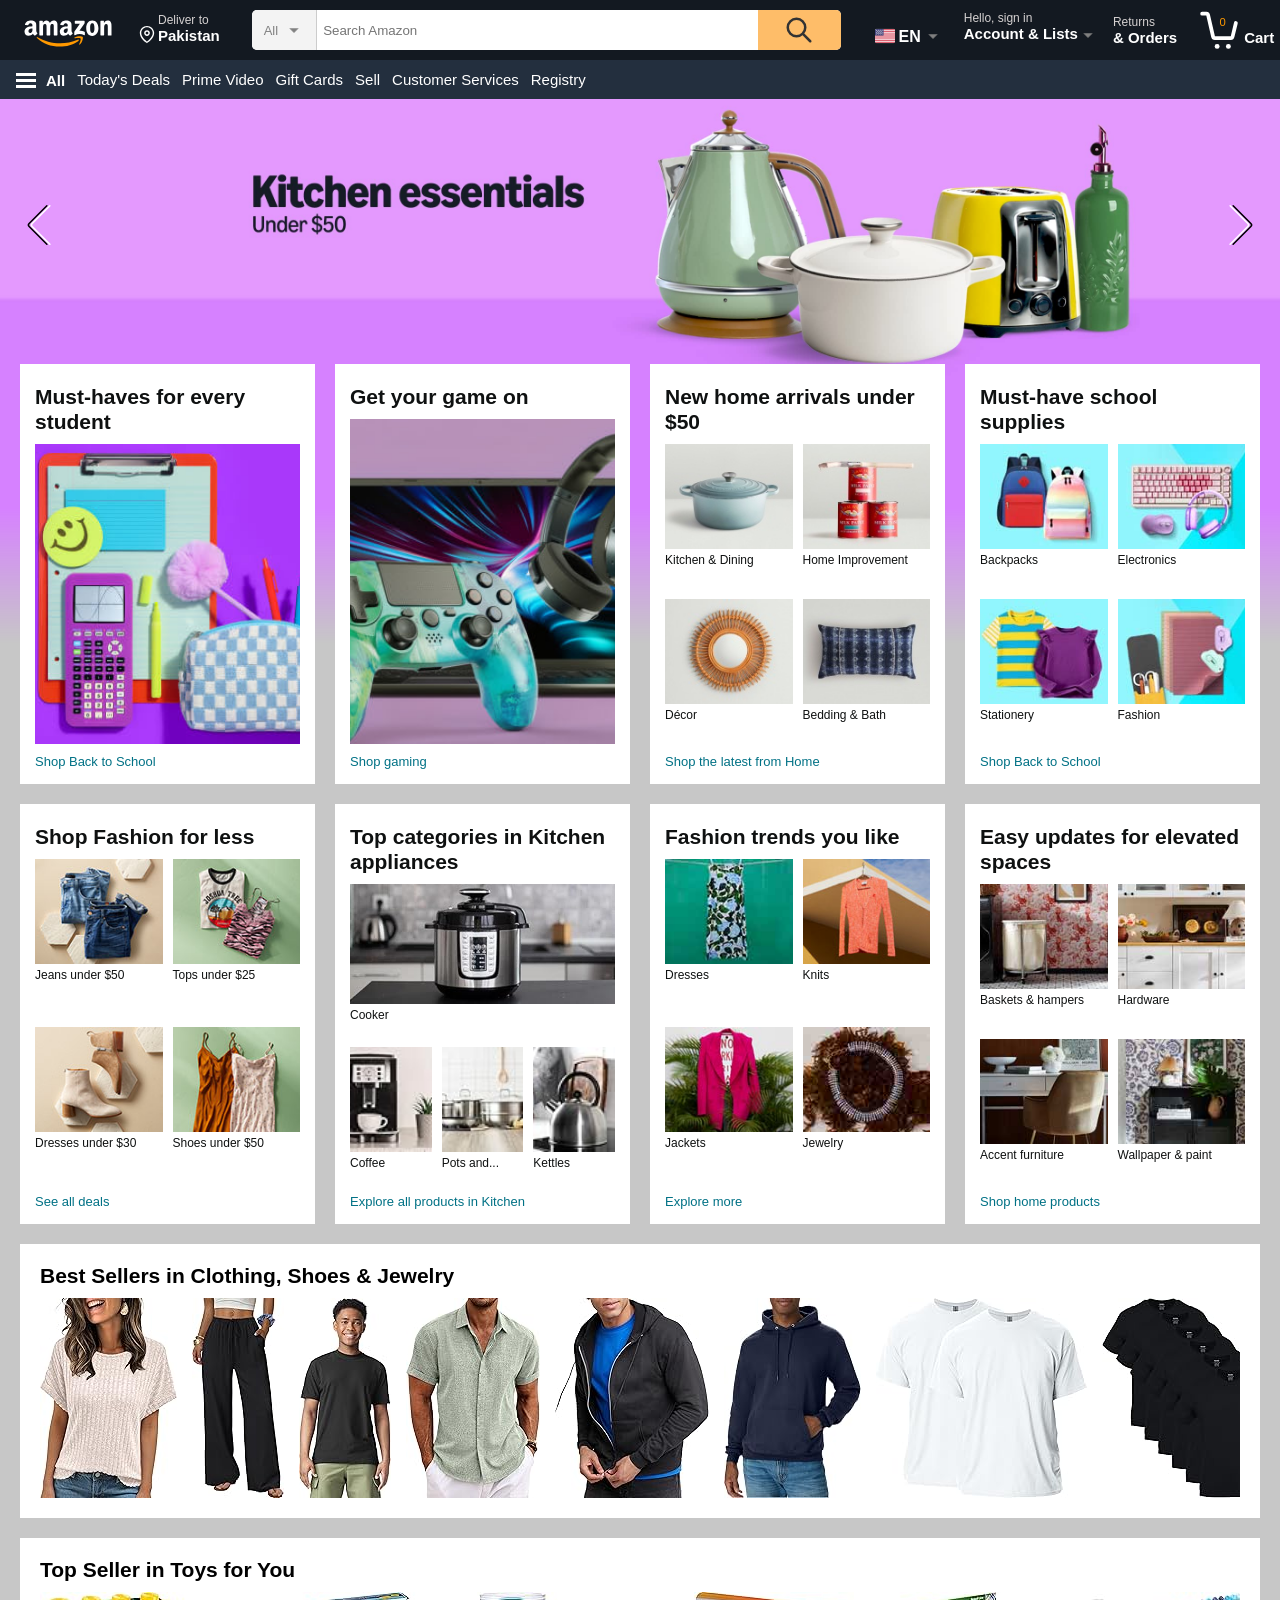
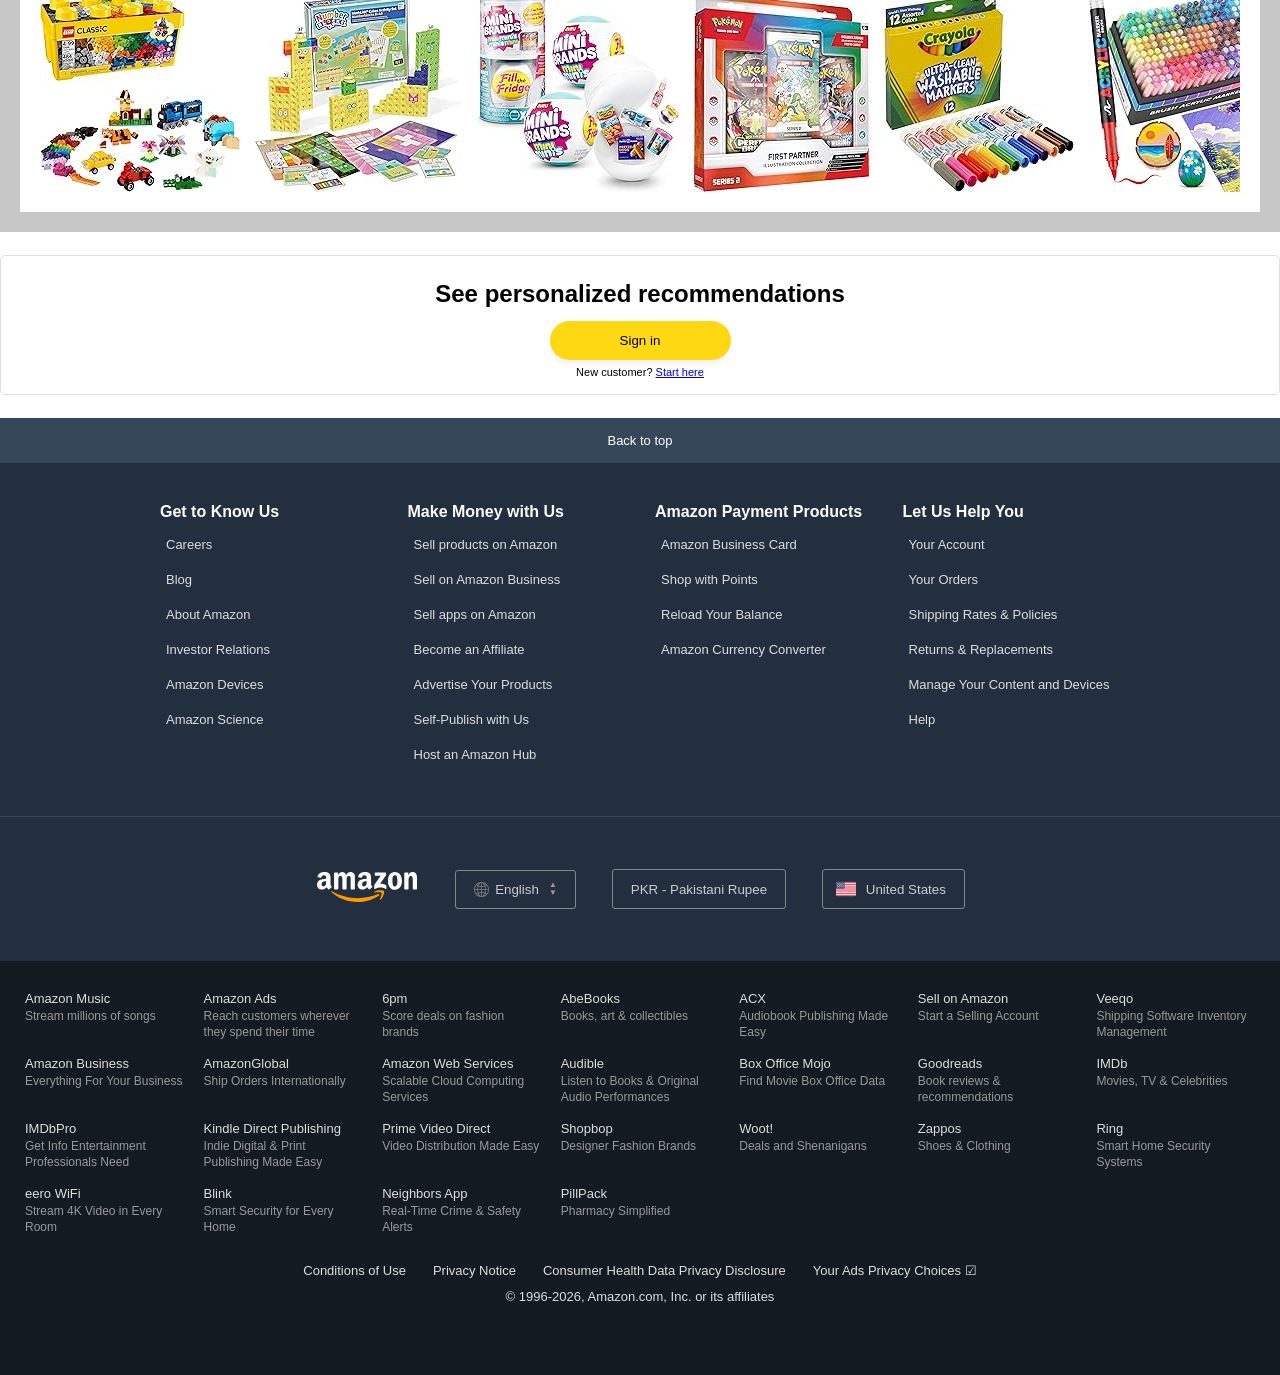
==== commit 8654b37c: "complited" ====
--- a/indexMv.html
+++ b/indexMv.html
@@ -4,6 +4,11 @@
 <head>
     <meta charset="UTF-8">
     <meta name="viewport" content="width=device-width, initial-scale=1.0">
+    <script>
+        if (window.innerWidth > 768) {
+            window.location.replace("index.html");
+        }
+    </script>
     <title>Amazon Homepage Replica</title>
     <style>
         :root {
@@ -499,6 +504,7 @@
             padding: 18px 20px 24px;
             position: relative;
             flex-shrink: 0;
+            height: 113px;
         }
 
         .side-menu-top {
@@ -518,32 +524,35 @@
 
         .side-menu-title .browse-label {
             display: block;
+            position: absolute;
             font-size: 19px;
             font-weight: 700;
+            top: 43px;
             line-height: 1.2;
         }
 
         .side-menu-title .amazon-label {
             display: block;
-            font-size: 33px;
+            font-size: 29px;
+            position: absolute;
+            top: 63px;
             font-weight: 400;
             line-height: 1.15;
         }
 
-        .side-menu-close-fixed {
+        .side-menu-close {
             position: fixed;
-            top: 82px;
-            left: min(80vw, 340px);
+            top: 10px;
+            left: 316px;
             transform: translateX(-50%);
             z-index: 101;
             background: none;
             border: none;
             cursor: pointer;
             display: none;
-            filter: drop-shadow(0 0 3px rgba(255, 255, 255, .9)) drop-shadow(0 0 1px rgba(0, 0, 0, .4));
-        }
-
-        .side-menu-close-fixed.open {
+        }
+
+        .side-menu-close.open {
             display: block;
         }
 
@@ -556,11 +565,11 @@
             display: flex;
             justify-content: space-between;
             align-items: center;
-            padding: 20px 20px;
-            font-size: 21px;
+            padding: 14px 17px;
+            font-size: 18px;
             font-weight: 700;
             color: #0F1111;
-            border-bottom: 8px solid #e9e9e9;
+            border-bottom: 4px solid #e9e9e9;
         }
 
         .side-row:active {
@@ -743,15 +752,6 @@
 
     <main id="categorySections"></main>
 
-    <div class="slider-card">
-        <h2>Best Sellers in Clothing, Shoes &amp; Jewelry</h2>
-        <div class="slider-track" id="slider1"></div>
-    </div>
-    <div class="slider-card">
-        <h2>Top Sellers in Toys for You</h2>
-        <div class="slider-track" id="slider2"></div>
-    </div>
-
     <a href="#top" class="back-to-top">
         <svg width="16" height="16" viewBox="0 0 24 24" fill="none" stroke="#fff" stroke-width="2.4">
             <polyline points="6 15 12 9 18 15" />
@@ -815,8 +815,8 @@
 
     <div class="overlay" id="overlay"></div>
 
-    <button class="side-menu-close-fixed" id="closeMenu" aria-label="Close menu">
-        <svg width="26" height="26" viewBox="0 0 24 24" fill="none" stroke="#000" stroke-width="2.4">
+    <button class="side-menu-close" id="closeMenu" aria-label="Close menu">
+        <svg width="26" height="26" viewBox="0 0 24 24" fill="none" stroke="white" stroke-width="2.4">
             <line x1="5" y1="5" x2="19" y2="19" />
             <line x1="19" y1="5" x2="5" y2="19" />
         </svg>
@@ -875,94 +875,94 @@
             },
             {
                 title: "Score the top PCs & Accessories", link: "Shop now",
-                items: [["https://m.media-amazon.com/images/I/31aw+nYkUmL._SR420,420_.jpg", "Desktops"], 
-                        ["https://m.media-amazon.com/images/I/31hqkoNqvTL._SR420,420_.jpg", "Laptops"], 
-                        ["https://m.media-amazon.com/images/I/217Arq+nObL._SR420,420_.jpg", "Hard Drives"], 
-                        ["https://m.media-amazon.com/images/I/312z6VjcSmL._SR420,420_.jpg", "PC Accessories"]]
+                items: [["https://m.media-amazon.com/images/I/31aw+nYkUmL._SR420,420_.jpg", "Desktops"],
+                ["https://m.media-amazon.com/images/I/31hqkoNqvTL._SR420,420_.jpg", "Laptops"],
+                ["https://m.media-amazon.com/images/I/217Arq+nObL._SR420,420_.jpg", "Hard Drives"],
+                ["https://m.media-amazon.com/images/I/312z6VjcSmL._SR420,420_.jpg", "PC Accessories"]]
             },
             {
                 title: "Gear up to get fit", link: "Shop now",
-                items: [["https://m.media-amazon.com/images/I/41CutKsrzNL._SR420,420_.jpg", "Clothing"], 
-                        ["https://m.media-amazon.com/images/I/41RKKF01YxL._SR420,420_.jpg", "Trackers"], 
-                        ["https://m.media-amazon.com/images/I/41MjMjLh9BL._SR420,420_.jpg", "Equipment"], 
-                        ["https://m.media-amazon.com/images/I/41idnUIEIZL._SR420,420_.jpg", "Deals"]]
+                items: [["https://m.media-amazon.com/images/I/41CutKsrzNL._SR420,420_.jpg", "Clothing"],
+                ["https://m.media-amazon.com/images/I/41RKKF01YxL._SR420,420_.jpg", "Trackers"],
+                ["https://m.media-amazon.com/images/I/41MjMjLh9BL._SR420,420_.jpg", "Equipment"],
+                ["https://m.media-amazon.com/images/I/41idnUIEIZL._SR420,420_.jpg", "Deals"]]
             },
             {
                 title: "Apparel under $25", link: "Shop all",
-                items: [["https://m.media-amazon.com/images/I/41DNYos4L1L._SR420,420_.jpg", "Women"], 
-                        ["https://m.media-amazon.com/images/I/31-zpA1B2zL._SR420,420_.jpg", "Men"], 
-                        ["https://m.media-amazon.com/images/I/41J+KoaCycL._SR420,420_.jpg", "Girls"], 
-                        ["https://m.media-amazon.com/images/I/31YRD7rRprL._SR420,420_.jpg", "Boys"]]
+                items: [["https://m.media-amazon.com/images/I/41DNYos4L1L._SR420,420_.jpg", "Women"],
+                ["https://m.media-amazon.com/images/I/31-zpA1B2zL._SR420,420_.jpg", "Men"],
+                ["https://m.media-amazon.com/images/I/41J+KoaCycL._SR420,420_.jpg", "Girls"],
+                ["https://m.media-amazon.com/images/I/31YRD7rRprL._SR420,420_.jpg", "Boys"]]
             },
             {
                 title: "Fantastic Finds for Home", link: "See more",
-                items: [["https://m.media-amazon.com/images/I/41opB3I6bHL._SR420,420_.jpg", "Kitchen"], 
-                        ["https://m.media-amazon.com/images/I/31zR9dINh6L._SR420,420_.jpg", "Home Decor"], 
-                        ["https://m.media-amazon.com/images/I/41bvMGlDk4L._SR420,420_.jpg", "Dining"], 
-                        ["https://m.media-amazon.com/images/I/314AasupNAL._SR420,420_.jpg", "Smart Home"]]
+                items: [["https://m.media-amazon.com/images/I/41opB3I6bHL._SR420,420_.jpg", "Kitchen"],
+                ["https://m.media-amazon.com/images/I/31zR9dINh6L._SR420,420_.jpg", "Home Decor"],
+                ["https://m.media-amazon.com/images/I/41bvMGlDk4L._SR420,420_.jpg", "Dining"],
+                ["https://m.media-amazon.com/images/I/314AasupNAL._SR420,420_.jpg", "Smart Home"]]
             },
             {
                 title: "Shine brighter with your fashion faves", link: "Shop more",
-                items: [["https://m.media-amazon.com/images/I/31iAfM94Q1L._SR420,420_.jpg", "Jewelry"], 
-                        ["https://m.media-amazon.com/images/I/41RsxdVi8QL._SR420,420_.jpg", "Handbags"], 
-                        ["https://m.media-amazon.com/images/I/41wBvSYrvWL._SR420,420_.jpg", "Footwear"], 
-                        ["https://m.media-amazon.com/images/I/41Tsj3W9JHL._SR420,420_.jpg", "Beauty"]]
+                items: [["https://m.media-amazon.com/images/I/31iAfM94Q1L._SR420,420_.jpg", "Jewelry"],
+                ["https://m.media-amazon.com/images/I/41RsxdVi8QL._SR420,420_.jpg", "Handbags"],
+                ["https://m.media-amazon.com/images/I/41wBvSYrvWL._SR420,420_.jpg", "Footwear"],
+                ["https://m.media-amazon.com/images/I/41Tsj3W9JHL._SR420,420_.jpg", "Beauty"]]
             },
             {
                 title: "Level up your PC here", link: "Shop now",
-                items: [["https://m.media-amazon.com/images/I/41SeoNqumwL._SR420,420_.jpg", "Laptops"], 
-                        ["https://m.media-amazon.com/images/I/41hls0IW3XL._SR420,420_.jpg", "PCs"], 
-                        ["https://m.media-amazon.com/images/I/41DUMIpCRRL._SR420,420_.jpg", "Hard Drives"], 
-                        ["https://m.media-amazon.com/images/I/410RcCBLHIL._SR420,420_.jpg", "Monitor"]]
+                items: [["https://m.media-amazon.com/images/I/41SeoNqumwL._SR420,420_.jpg", "Laptops"],
+                ["https://m.media-amazon.com/images/I/41hls0IW3XL._SR420,420_.jpg", "PCs"],
+                ["https://m.media-amazon.com/images/I/41DUMIpCRRL._SR420,420_.jpg", "Hard Drives"],
+                ["https://m.media-amazon.com/images/I/410RcCBLHIL._SR420,420_.jpg", "Monitor"]]
             },
             {
                 title: "Unveil your radiance", link: "Shop now",
-                items: [["https://m.media-amazon.com/images/I/41+i4d+1YXL._SR420,420_.jpg", "Hair Care"], 
-                        ["https://m.media-amazon.com/images/I/4115ssxY8RL._SR420,420_.jpg", "Fragrances"], 
-                        ["https://m.media-amazon.com/images/I/51F8Stay1iL._SR420,420_.jpg", "Make-up"], 
-                        ["https://m.media-amazon.com/images/I/41hBTWbTOvL._SR420,420_.jpg", "Skin Care"]]
+                items: [["https://m.media-amazon.com/images/I/41+i4d+1YXL._SR420,420_.jpg", "Hair Care"],
+                ["https://m.media-amazon.com/images/I/4115ssxY8RL._SR420,420_.jpg", "Fragrances"],
+                ["https://m.media-amazon.com/images/I/51F8Stay1iL._SR420,420_.jpg", "Make-up"],
+                ["https://m.media-amazon.com/images/I/41hBTWbTOvL._SR420,420_.jpg", "Skin Care"]]
             },
             {
                 title: "Fashion trends in Shoes", link: "Shop all",
-                items: [["https://m.media-amazon.com/images/I/41yqgtOqxPL._SR420,420_.jpg", "Women's"], 
-                        ["https://m.media-amazon.com/images/I/41wfXsKdqEL._SR420,420_.jpg", "Men's"], 
-                        ["https://m.media-amazon.com/images/I/41-zOL2WhXL._SR420,420_.jpg", "Kids"], 
-                        ["https://m.media-amazon.com/images/I/4103VPrZvIL._SR420,420_.jpg", "All shoes"]]
+                items: [["https://m.media-amazon.com/images/I/41yqgtOqxPL._SR420,420_.jpg", "Women's"],
+                ["https://m.media-amazon.com/images/I/41wfXsKdqEL._SR420,420_.jpg", "Men's"],
+                ["https://m.media-amazon.com/images/I/41-zOL2WhXL._SR420,420_.jpg", "Kids"],
+                ["https://m.media-amazon.com/images/I/4103VPrZvIL._SR420,420_.jpg", "All shoes"]]
             },
             {
                 title: "Home harmony", link: "Shop now",
-                items: [["https://m.media-amazon.com/images/I/41dEpCmTRFL._SR420,420_.jpg", "Kitchen essentials"], 
-                        ["https://m.media-amazon.com/images/I/41cXdDKGU6L._SR420,420_.jpg", "Home comfort"], 
-                        ["https://m.media-amazon.com/images/I/41EvbQ64I2L._SR420,420_.jpg", "Decorate with elegance"], 
-                        ["https://m.media-amazon.com/images/I/41hJC3LJ2aL._SR420,420_.jpg", "Light it Right"]]
+                items: [["https://m.media-amazon.com/images/I/41dEpCmTRFL._SR420,420_.jpg", "Kitchen essentials"],
+                ["https://m.media-amazon.com/images/I/41cXdDKGU6L._SR420,420_.jpg", "Home comfort"],
+                ["https://m.media-amazon.com/images/I/41EvbQ64I2L._SR420,420_.jpg", "Decorate with elegance"],
+                ["https://m.media-amazon.com/images/I/41hJC3LJ2aL._SR420,420_.jpg", "Light it Right"]]
             },
             {
                 title: "Shoes Under $50", link: "Shop all",
-                items: [["https://m.media-amazon.com/images/I/31U967D6S3L._SR420,420_.jpg", "Women's"], 
-                        ["https://m.media-amazon.com/images/I/31Wut-0nWqL._SR420,420_.jpg", "Men's"], 
-                        ["https://m.media-amazon.com/images/I/31JVbBrAgDL._SR420,420_.jpg", "Girls"], 
-                        ["https://m.media-amazon.com/images/I/41DEKPASTNL._SR420,420_.jpg", "Boys"]]
+                items: [["https://m.media-amazon.com/images/I/31U967D6S3L._SR420,420_.jpg", "Women's"],
+                ["https://m.media-amazon.com/images/I/31Wut-0nWqL._SR420,420_.jpg", "Men's"],
+                ["https://m.media-amazon.com/images/I/31JVbBrAgDL._SR420,420_.jpg", "Girls"],
+                ["https://m.media-amazon.com/images/I/41DEKPASTNL._SR420,420_.jpg", "Boys"]]
             },
             {
                 title: "What you need for furry friends", link: "Shop now",
-                items: [["https://m.media-amazon.com/images/I/41eLkFePVUL._SR420,420_.jpg", "Small Pets"], 
-                        ["https://m.media-amazon.com/images/I/41OERaEZuaL._SR420,420_.jpg", "Cats"], 
-                        ["https://m.media-amazon.com/images/I/410BX1Aby0L._SR420,420_.jpg", "Dogs"],
-                        ["https://m.media-amazon.com/images/I/4172LJHm7gL._SR420,420_.jpg", "Deals"]]
+                items: [["https://m.media-amazon.com/images/I/41eLkFePVUL._SR420,420_.jpg", "Small Pets"],
+                ["https://m.media-amazon.com/images/I/41OERaEZuaL._SR420,420_.jpg", "Cats"],
+                ["https://m.media-amazon.com/images/I/410BX1Aby0L._SR420,420_.jpg", "Dogs"],
+                ["https://m.media-amazon.com/images/I/4172LJHm7gL._SR420,420_.jpg", "Deals"]]
             },
             {
                 title: "Video games & accessories", link: "Explore now",
-                items: [["https://m.media-amazon.com/images/I/21HndQWZivL._SR200,200_.jpg", "Xbox controllers"], 
-                        ["https://m.media-amazon.com/images/I/31L8hlUOKfL._SR200,200_.jpg", "Nintendo"], 
-                        ["https://m.media-amazon.com/images/I/21+Ccbv5f5L._SR200,200_.jpg", "VR headsets"], 
-                        ["https://m.media-amazon.com/images/I/21DOO2U+rQL._SR200,200_.jpg", "PS5 accessories"]]
+                items: [["https://m.media-amazon.com/images/I/21HndQWZivL._SR200,200_.jpg", "Xbox controllers"],
+                ["https://m.media-amazon.com/images/I/31L8hlUOKfL._SR200,200_.jpg", "Nintendo"],
+                ["https://m.media-amazon.com/images/I/21+Ccbv5f5L._SR200,200_.jpg", "VR headsets"],
+                ["https://m.media-amazon.com/images/I/21DOO2U+rQL._SR200,200_.jpg", "PS5 accessories"]]
             },
             {
                 title: "Have more fun with the family", link: "See more",
-                items: [["https://m.media-amazon.com/images/I/31uBBG+KvtL._SR420,420_.jpg", "Outdoor Play Sets"], 
-                        ["https://m.media-amazon.com/images/I/31QJz8+ereL._SR420,420_.jpg", "Learning Toys"], 
-                        ["https://m.media-amazon.com/images/I/310Ke5y4pBL._SR420,420_.jpg", "Action Figures"], 
-                        ["https://m.media-amazon.com/images/I/416Kr1IKmgL._SR420,420_.jpg", "Pretend Play Toys"]]
+                items: [["https://m.media-amazon.com/images/I/31uBBG+KvtL._SR420,420_.jpg", "Outdoor Play Sets"],
+                ["https://m.media-amazon.com/images/I/31QJz8+ereL._SR420,420_.jpg", "Learning Toys"],
+                ["https://m.media-amazon.com/images/I/310Ke5y4pBL._SR420,420_.jpg", "Action Figures"],
+                ["https://m.media-amazon.com/images/I/416Kr1IKmgL._SR420,420_.jpg", "Pretend Play Toys"]]
             },
         ];
 
@@ -985,36 +985,36 @@
 
         //Product sliders 
 
-         const slides = [
-            { slider1:[["https://picsum.photos/seed/fashion1/200/200"]
-                       ["link"]
-                       ["link"]
-                       ["link"]
-                       ["link"]
-                       ["link"]
-                    ]
-            },
-            { slider2:[["link"]
-                       ["link"]
-                       ["link"]
-                       ["link"]
-                       ["link"]
-                       ["link"]
-                    ]
-            }
-         ];
-        function fillSlider(id, seedPrefix) {
-            const track = document.getElementById(id);
-            let html = '';
-            slides.forEach(element => {
-                
-                html += `<img src="https://picsum.photos/seed/${seedPrefix}${i}/200/200" alt="Product" loading="lazy">`;
-                track.innerHTML = html;
-            });
-            }
-        
-        fillSlider('slider1', 'fashion');
-        fillSlider('slider2', 'toy');
+        //  const slides = [
+        //     { slider1:[["https://picsum.photos/seed/fashion1/200/200"]
+        //                ["link"]
+        //                ["link"]
+        //                ["link"]
+        //                ["link"]
+        //                ["link"]
+        //             ]
+        //     },
+        //     { slider2:[["link"]
+        //                ["link"]
+        //                ["link"]
+        //                ["link"]
+        //                ["link"]
+        //                ["link"]
+        //             ]
+        //     }
+        //  ];
+        // function fillSlider(id, seedPrefix) {
+        //     const track = document.getElementById(id);
+        //     let html = '';
+        //     slides.forEach(element => {
+
+        //         html += `<img src="https://picsum.photos/seed/${seedPrefix}${i}/200/200" alt="Product" loading="lazy">`;
+        //         track.innerHTML = html;
+        //     });
+        //     }
+
+        // fillSlider('slider1', 'fashion');
+        // fillSlider('slider2', 'toy');
 
         //Hero carousel autoplay + dots 
         const heroTrack = document.getElementById('heroTrack');
